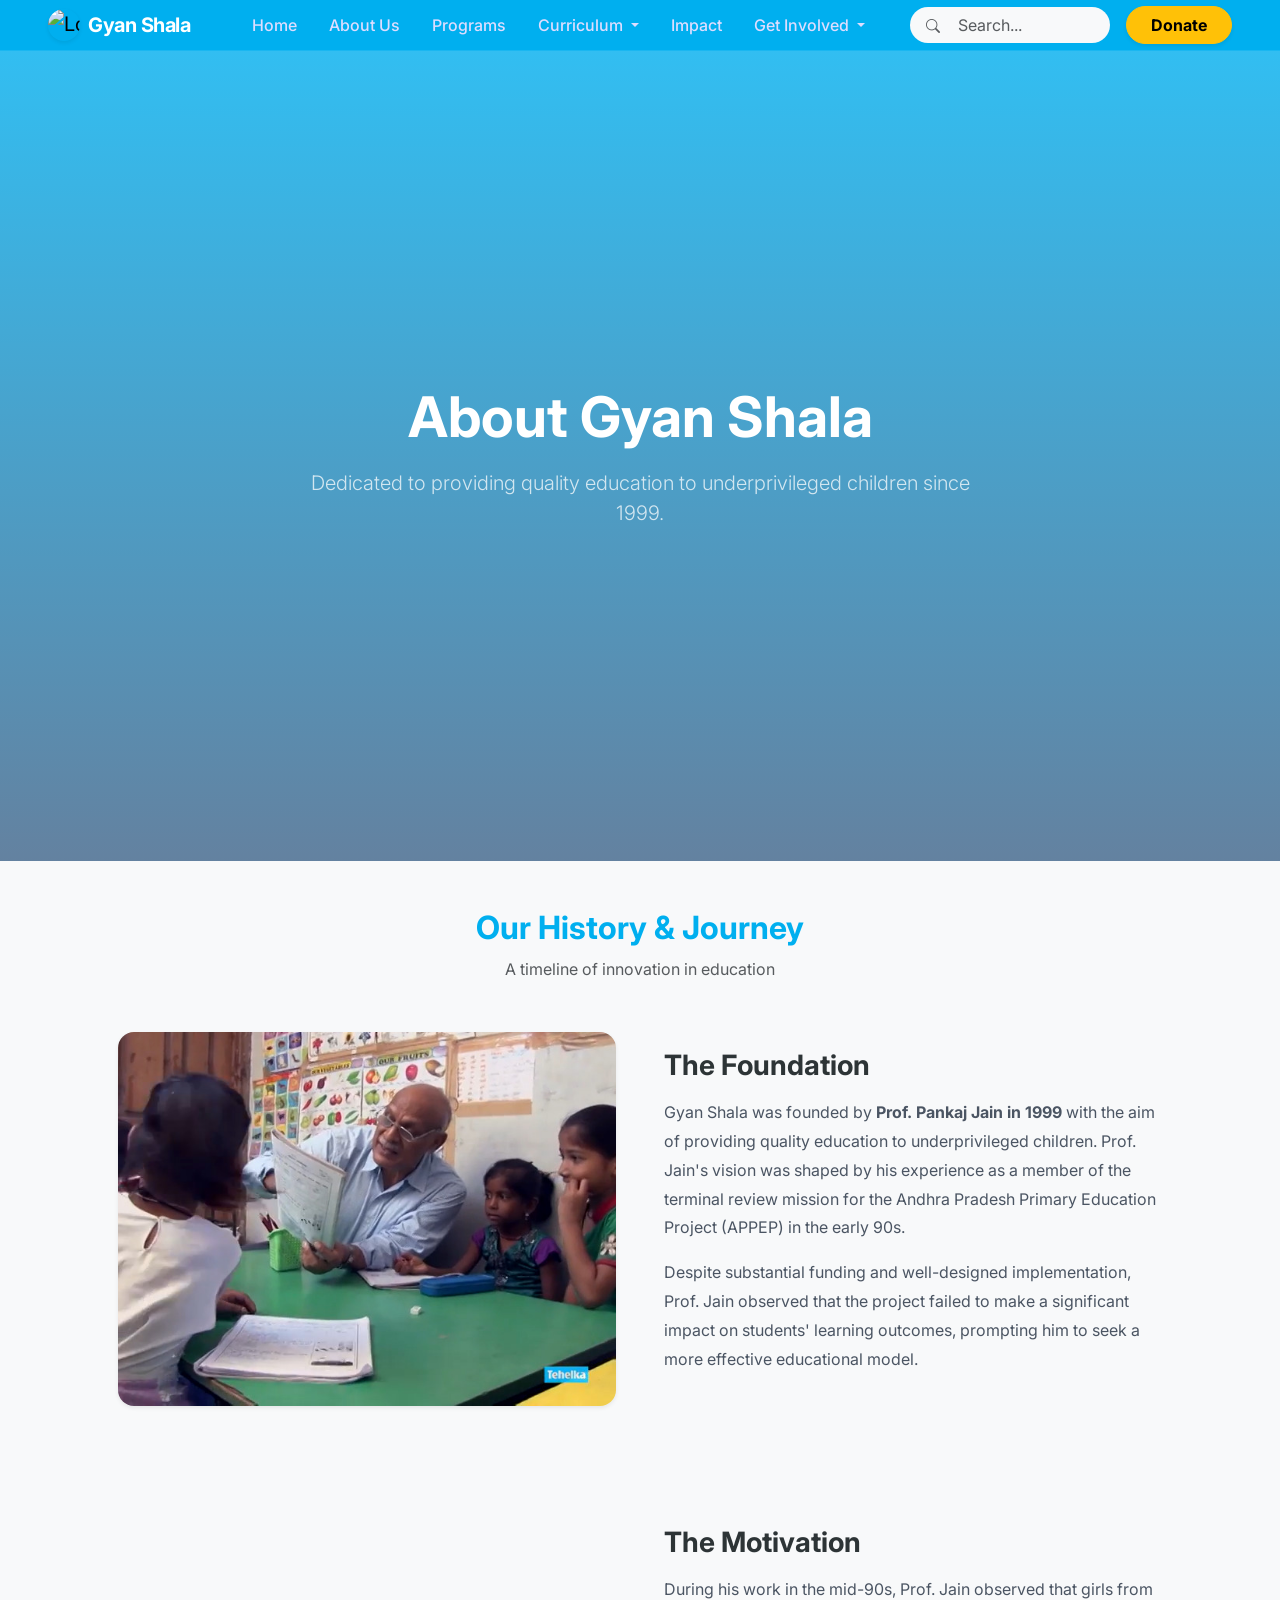
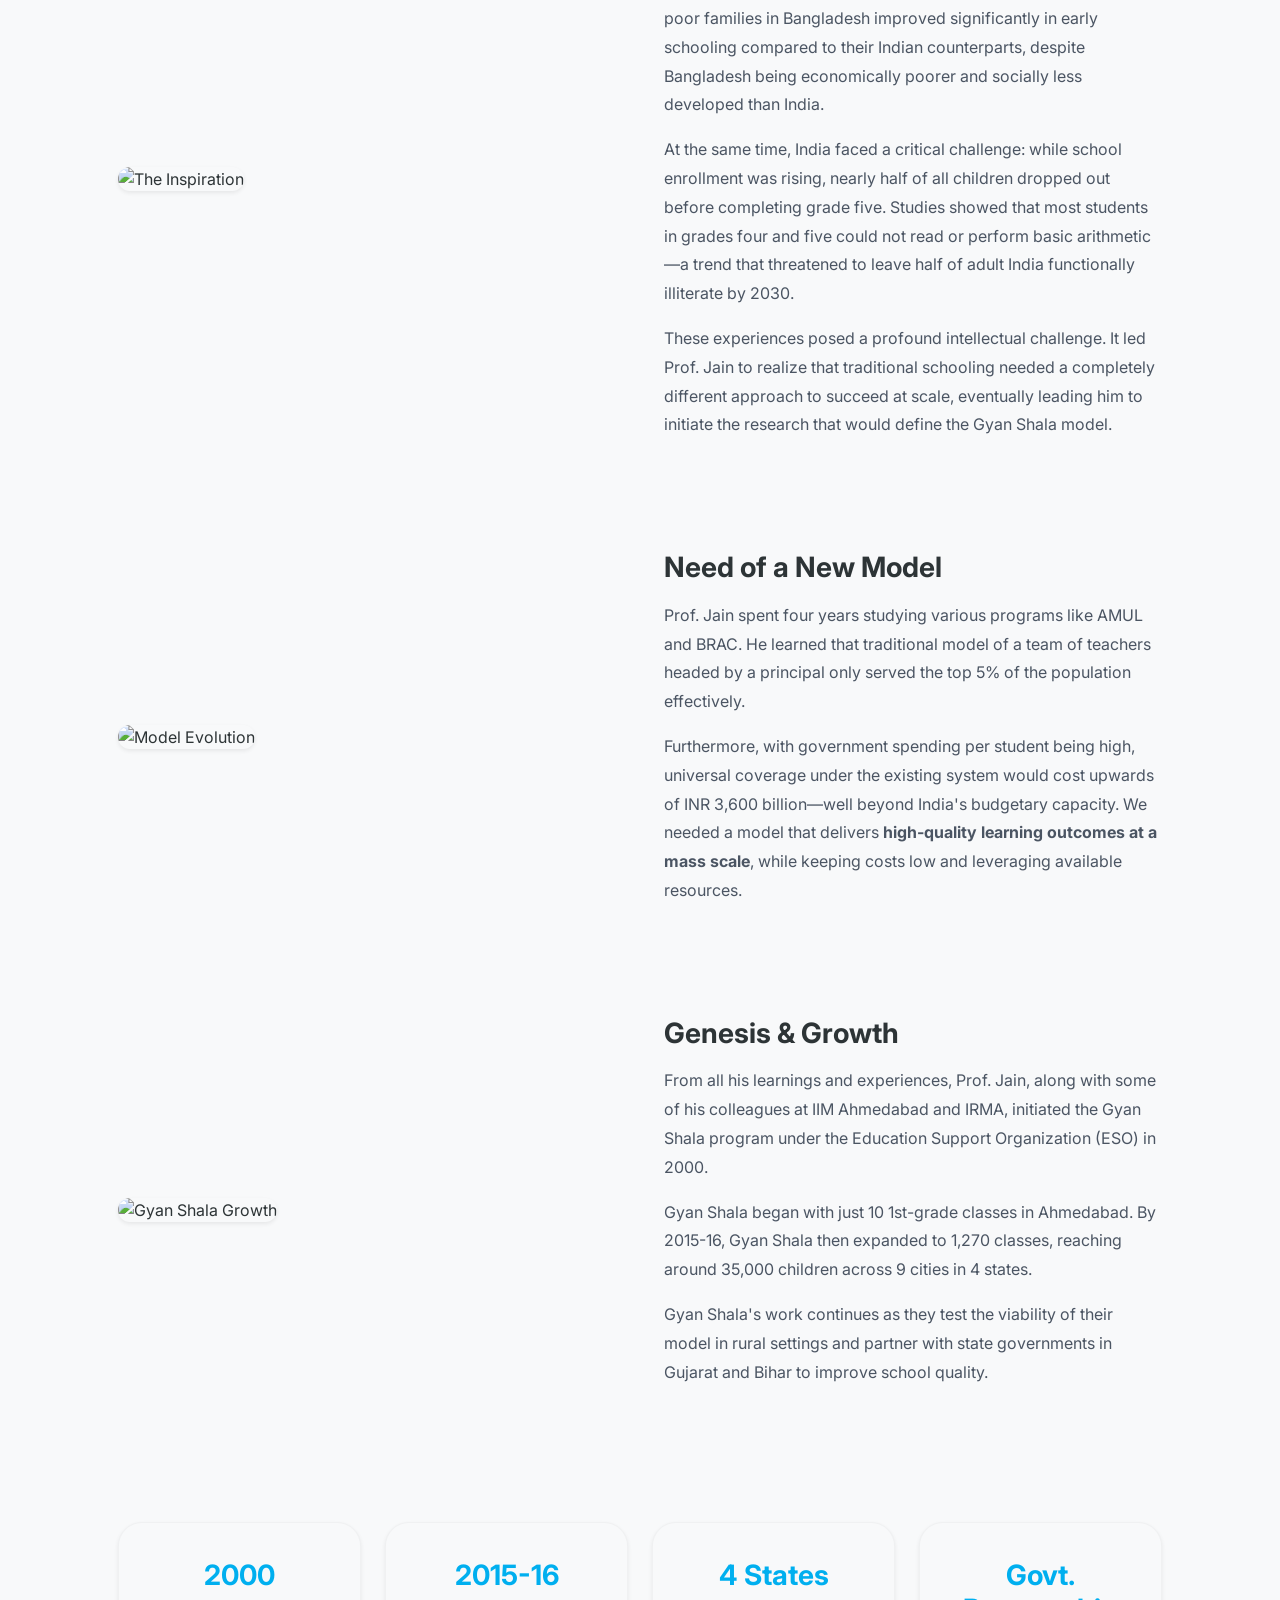
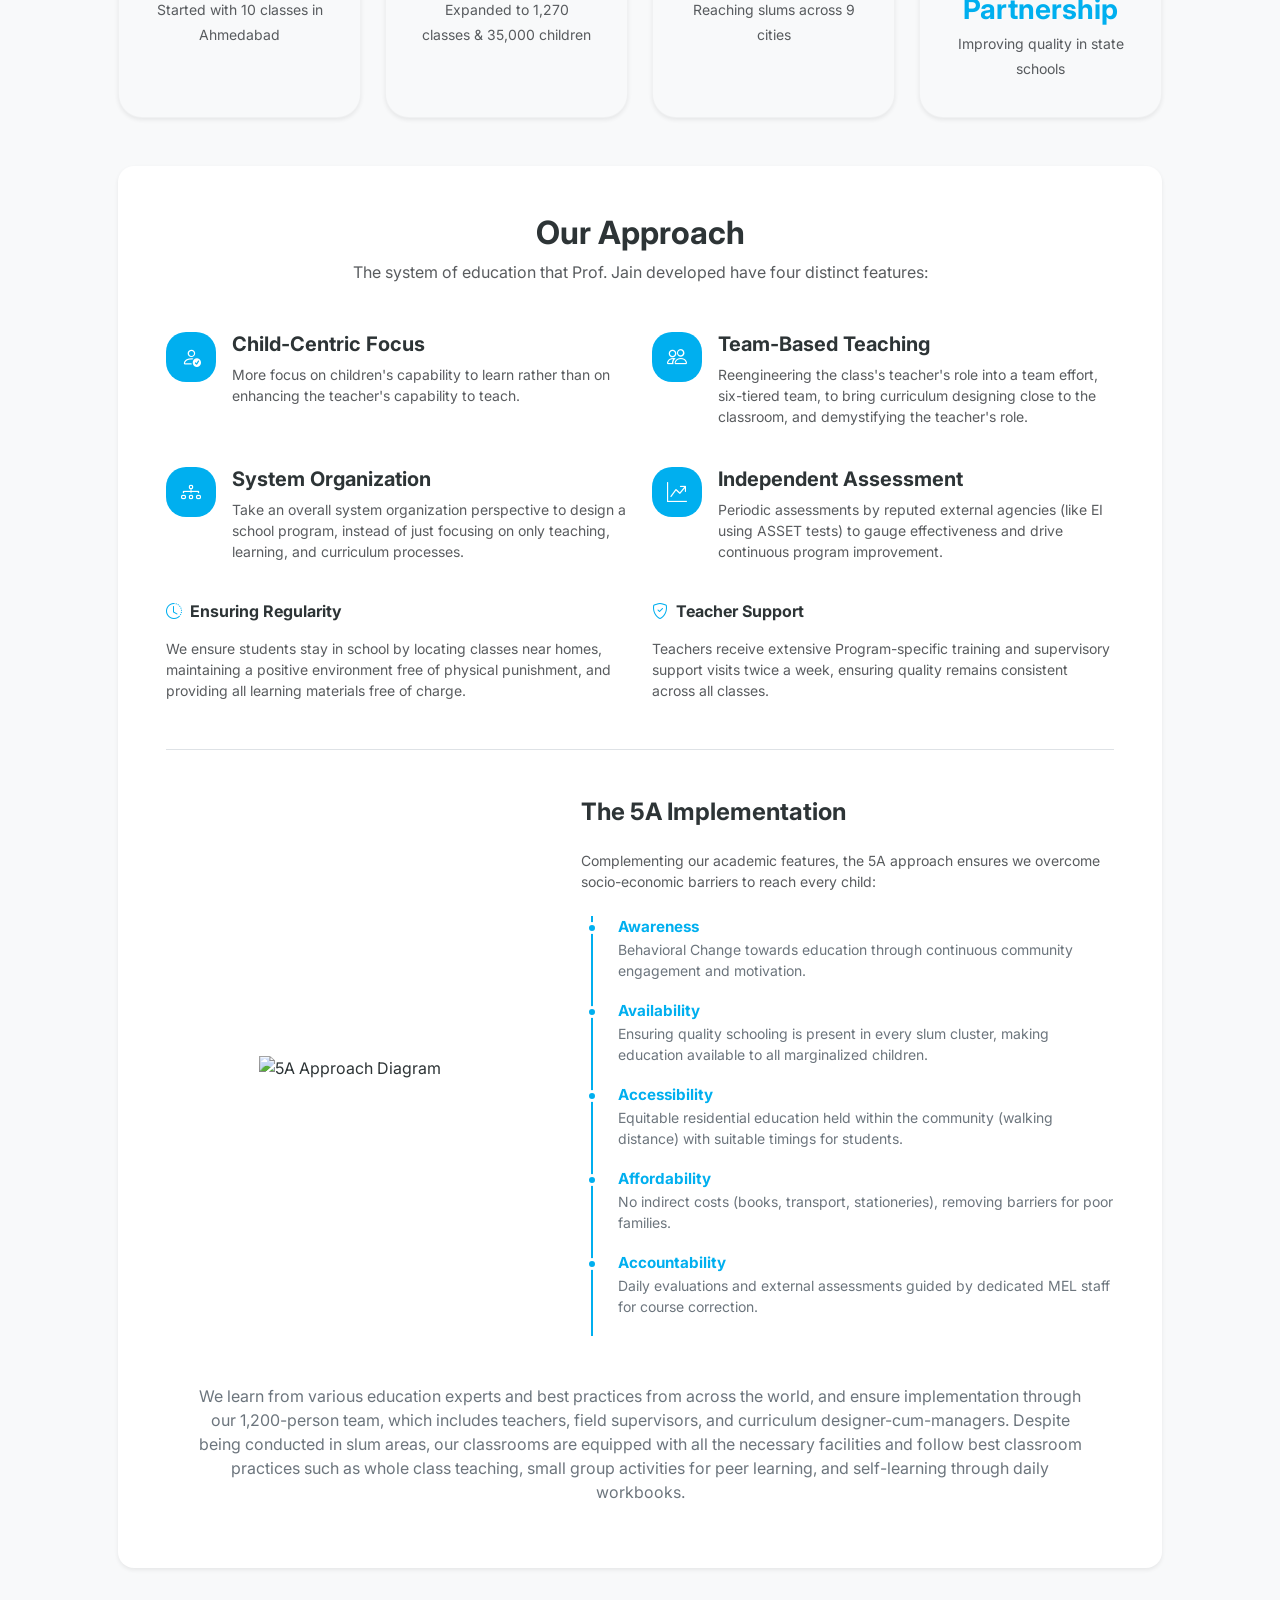
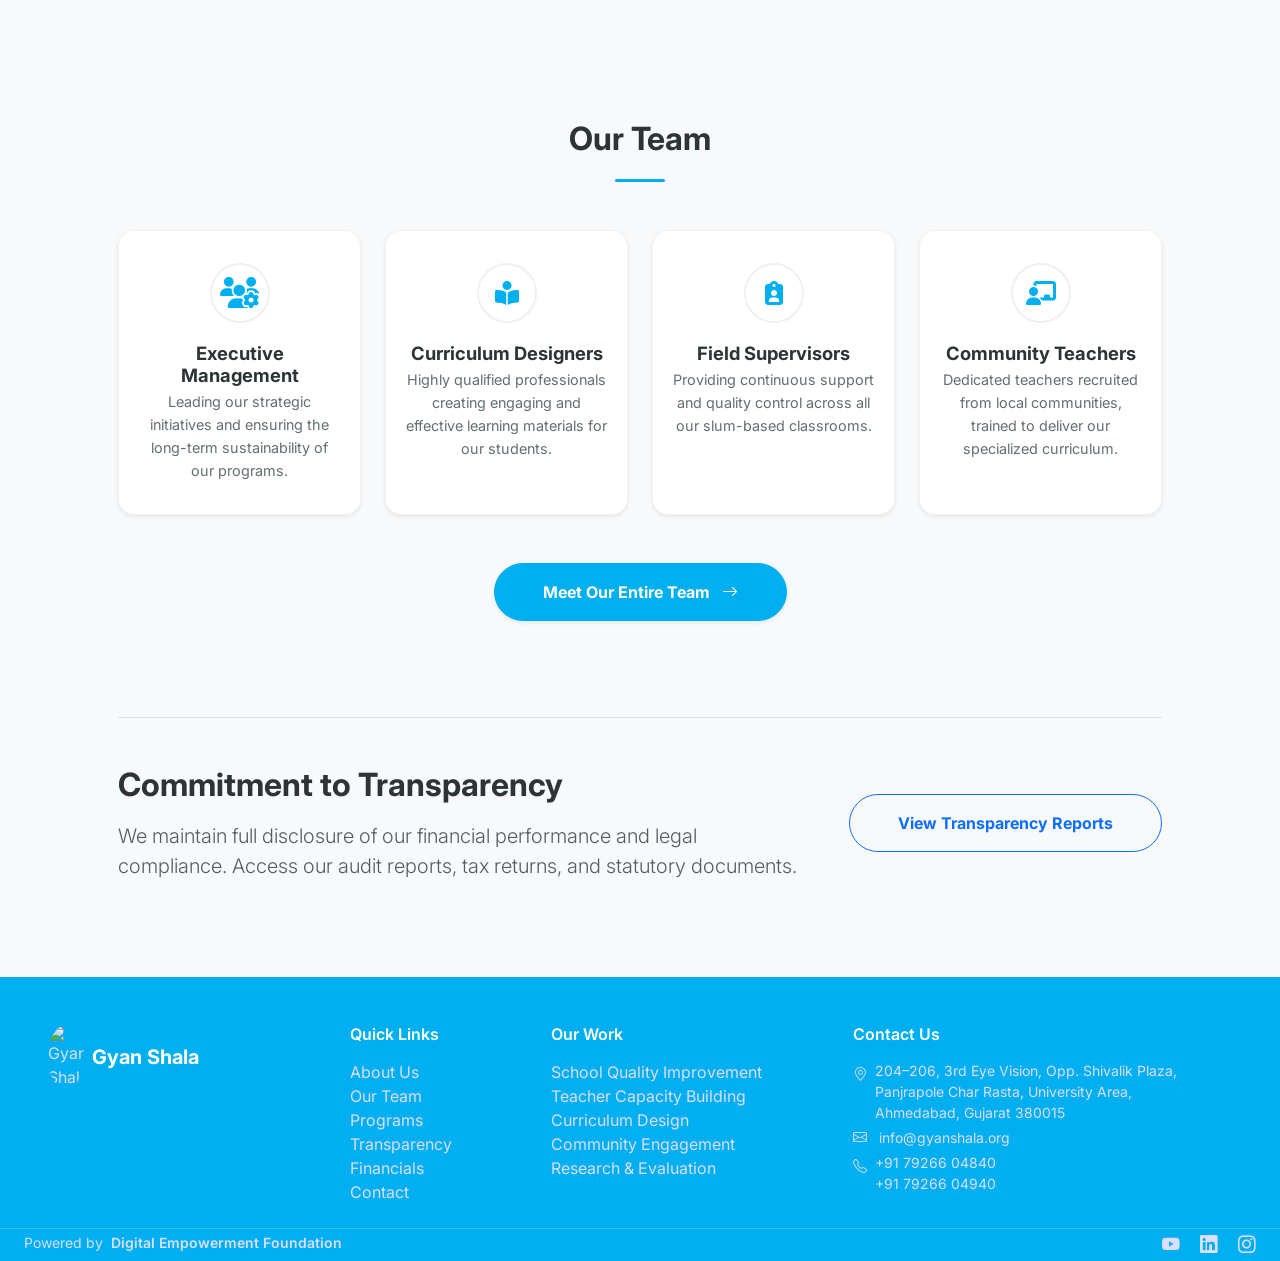
==== about_us.html @ 6bafc5c3 "feat: Add new images and PDF documents, update core website templates, and introduce the About Us pa" ====
<!DOCTYPE html>
<html lang="en">

<head>
    <meta charset="UTF-8">
    <meta name="viewport" content="width=device-width, initial-scale=1.0">
    <title>About Us - Gyan Shala</title>

    <link href="https://fonts.googleapis.com/css2?family=Inter:wght@400;500;600;700&display=swap" rel="stylesheet">
    <link href="https://cdn.jsdelivr.net/npm/bootstrap@5.3.0/dist/css/bootstrap.min.css" rel="stylesheet">
    <link rel="stylesheet" href="https://cdn.jsdelivr.net/npm/bootstrap-icons@1.10.0/font/bootstrap-icons.css">
    <link rel="stylesheet" href="https://cdnjs.cloudflare.com/ajax/libs/font-awesome/6.4.0/css/all.min.css">
    <link rel="stylesheet" href="/style.css">

    <style>
        /* Team Section - Refined Icon Style */
        .joining-year {
            display: inline-block;
            width: fit-content;
            margin: 0 auto 0.75rem auto;
            background-color: #e1f5fe;
            color: #00afef;
            font-size: 0.7rem;
            font-weight: 800;
            padding: 4px 12px;
            border-radius: 50px;
            text-transform: uppercase;
            letter-spacing: 0.5px;
            white-space: nowrap;
        }

        /* --- CORE TEAM ICON STYLE --- */
        .icon-wrapper {
            width: 60px;
            height: 60px;
            background-color: transparent;
            color: #00afef;
            border: 2px solid #f0f0f0;
            border-radius: 50%;
            display: flex;
            align-items: center;
            justify-content: center;
            margin: 0 auto 1.2rem;
            font-size: 1.5rem;
        }

        /* --- TRUSTEE PHOTO STYLE --- */
        .photo-wrapper {
            width: 100px;
            height: 100px;
            background-color: #f8f9fa;
            border: 2px solid #00afef;
            border-radius: 50%;
            margin: 0 auto 1.2rem;
            overflow: hidden;
            display: flex;
            align-items: center;
            justify-content: center;
        }

        .photo-wrapper i {
            font-size: 2.5rem;
            color: #dee2e6;
        }

        /* --- SHARED CARD HEIGHT --- */
        /* This keeps cards in the same row equal, but allows different rows to be different heights */
        .team-card {
            text-align: center;
            padding: 2rem 1.2rem;
            background: #ffffff;
            border-radius: 1rem;
            height: 100%;
            /* Important for equal height in a row */
            display: flex;
            flex-direction: column;
        }

        .team-image-wrapper {
            width: 120px;
            /* Increased size for photos */
            height: 120px;
            background-color: #f8f9fa;
            /* Light grey placeholder */
            border: 3px solid #00afef;
            /* Your brand color as a border */
            border-radius: 50%;
            margin: 0 auto 1.5rem;
            overflow: hidden;
            /* Ensures images stay circular */
            display: flex;
            align-items: center;
            justify-content: center;
        }

        .team-image-wrapper img {
            width: 100%;
            height: 100%;
            object-fit: cover;
            /* Crops photo to fill the circle */
        }

        /* Default icon if no image is present */
        .team-image-wrapper i {
            font-size: 3rem;
            color: #dee2e6;
        }

        .team-image-wrapper .fas {
            font-size: 1.3em;
            /* Scales the icon down to roughly 85% of the container font-size */
        }

        .team-name {
            font-weight: 700;
            margin-bottom: 0.25rem;
            color: #2d3436;
        }

        .team-role {
            display: block;
            color: #00afef;
            /* Match the role text to the icon color */
            font-weight: 600;
            font-size: 0.85rem;
            text-transform: uppercase;
            letter-spacing: 1px;
            margin-bottom: 1rem;
        }

        .team-bio {
            font-size: 0.9rem;
            color: #636e72;
            line-height: 1.6;
        }

        .section-divider {
            width: 50px;
            height: 3px;
            background: #00afef;
            /* Consistent color for the divider */
            margin: 1.25rem auto;
            border-radius: 2px;
        }
    </style>
</head>

<body>
    <div id="header-load"></div>

    <main>
        <!-- Hero Section -->
        <section id="about-hero" class="text-white py-5 mb-5">
            <div class="container py-5 text-center">
                <h1 class="display-4 fw-bold mb-3">About Gyan Shala</h1>
                <p class="lead mb-0 opacity-75 mx-auto" style="max-width: 700px;">
                    Dedicated to providing quality education to underprivileged children since 1999.
                </p>
            </div>
        </section>

        <div class="container px-3 px-md-5">

            <!-- History Section -->
            <section id="about-history" class="mb-5">
                <div class="text-center mb-5">
                    <h2 class="fw-bold text-primary">Our History & Journey</h2>
                    <p class="text-muted">A timeline of innovation in education</p>
                </div>

                <!-- Foundation -->
                <div class="row align-items-center g-5 mb-5">
                    <div class="col-lg-6">
                        <img src="/media/images/founder.jpg" alt="Founding of Gyan Shala"
                            class="img-fluid rounded-4 shadow-sm w-100">
                    </div>
                    <div class="col-lg-6">
                        <h3 class="fw-bold mb-3">The Foundation</h3>
                        <p>
                            Gyan Shala was founded by <strong>Prof. Pankaj Jain in 1999</strong> with the aim of
                            providing quality education to underprivileged children. Prof. Jain's vision was shaped by
                            his experience as a member of the terminal review mission for the Andhra Pradesh Primary
                            Education Project (APPEP) in the early 90s.
                        </p>
                        <p>
                            Despite substantial funding and well-designed implementation, Prof. Jain observed that the
                            project failed to make a significant impact on students' learning outcomes, prompting him to
                            seek a more effective educational model.
                        </p>
                    </div>
                </div>

                <!-- The Motivation -->
                <div class="row align-items-center g-5 mb-5">
                    <div class="col-lg-6 order-lg-last">
                        <div class="mt-4">
                            <h3 class="fw-bold mb-3">The Motivation</h3>
                            <p>
                                During his work in the mid-90s, Prof. Jain observed that girls from poor families in
                                Bangladesh improved significantly in early schooling compared to their Indian
                                counterparts, despite Bangladesh being economically poorer and socially less developed
                                than India.
                            </p>
                            <p>
                                At the same time, India faced a critical challenge: while school enrollment was rising,
                                nearly half of all children dropped out before completing grade five. Studies showed
                                that most students in grades four and five could not read or perform basic arithmetic—a
                                trend that threatened to leave half of adult India functionally illiterate by 2030.
                            </p>
                            <p>
                                These experiences posed a profound intellectual challenge. It led Prof. Jain to realize
                                that traditional schooling needed a completely different approach to succeed at scale,
                                eventually leading him to initiate the research that would define the Gyan Shala model.
                            </p>
                        </div>
                    </div>
                    <div class="col-lg-6">
                        <img src="https://gyanshala.org/wp-content/uploads/2016/12/Individual-Support.png"
                            alt="The Inspiration" class="img-fluid rounded-4 shadow-sm w-100">
                    </div>
                </div>

                <!-- Model Evolution -->
                <div class="row align-items-center g-5 mb-5">
                    <div class="col-lg-6">
                        <img src="https://gyanshala.org/wp-content/uploads/2016/12/Whole-Class.png"
                            alt="Model Evolution" class="img-fluid rounded-4 shadow-sm w-100">
                    </div>
                    <div class="col-lg-6">
                        <h3 class="fw-bold mb-3">Need of a New Model</h3>
                        <p>
                            Prof. Jain spent four years studying various programs like AMUL and BRAC. He learned that
                            traditional model of a team of teachers headed by a principal only served the top 5% of the
                            population effectively.
                        </p>
                        <p>
                            Furthermore, with government spending per student being high, universal coverage under the
                            existing system would cost upwards of INR 3,600 billion—well beyond India's budgetary
                            capacity. We needed a model that delivers <strong>high-quality learning
                                outcomes at a mass scale</strong>, while keeping costs low and leveraging available
                            resources.
                        </p>
                    </div>
                </div>

                <!-- Growth and Scaling -->
                <div class="row align-items-center g-5 mb-5">
                    <div class="col-lg-6 order-lg-last">
                        <h3 class="fw-bold mb-3">Genesis & Growth</h3>
                        <p>
                            From all his learnings and experiences, Prof. Jain, along with some of his colleagues at IIM
                            Ahmedabad and IRMA, initiated the Gyan Shala program under the Education Support
                            Organization (ESO) in 2000.
                        </p>
                        <p>
                            Gyan Shala began with just 10 1st-grade classes in Ahmedabad. By 2015-16, Gyan Shala then
                            expanded to 1,270 classes, reaching around 35,000 children across 9 cities in 4 states.
                        </p>
                        <p>
                            Gyan Shala's work continues as they test the viability of their model in rural settings and
                            partner with state governments in Gujarat and Bihar to improve school quality.
                        </p>
                    </div>
                    <div class="col-lg-6">
                        <img src="https://gyanshala.org/wp-content/uploads/2016/12/Worksheet.png"
                            alt="Gyan Shala Growth" class="img-fluid rounded-4 shadow-sm w-100">
                    </div>
                </div>

                <div class="row mt-5 g-4">
                    <div class="col-md-6 col-lg-3">
                        <div class="card h-100 border-0 shadow-sm bg-light text-center p-3 vm-card">
                            <div class="card-body">
                                <h3 class="fw-bold text-primary mb-1">2000</h3>
                                <p class="text-muted small mb-0">Started with 10 classes in Ahmedabad</p>
                            </div>
                        </div>
                    </div>
                    <div class="col-md-6 col-lg-3">
                        <div class="card h-100 border-0 shadow-sm bg-light text-center p-3 vm-card">
                            <div class="card-body">
                                <h3 class="fw-bold text-primary mb-1">2015-16</h3>
                                <p class="text-muted small mb-0">Expanded to 1,270 classes & 35,000 children</p>
                            </div>
                        </div>
                    </div>
                    <div class="col-md-6 col-lg-3">
                        <div class="card h-100 border-0 shadow-sm bg-light text-center p-3 vm-card">
                            <div class="card-body">
                                <h3 class="fw-bold text-primary mb-1">4 States</h3>
                                <p class="text-muted small mb-0">Reaching slums across 9 cities</p>
                            </div>
                        </div>
                    </div>
                    <div class="col-md-6 col-lg-3">
                        <div class="card h-100 border-0 shadow-sm bg-light text-center p-3 vm-card">
                            <div class="card-body">
                                <h3 class="fw-bold text-primary mb-1">Govt. Partnership</h3>
                                <p class="text-muted small mb-0">Improving quality in state schools</p>
                            </div>
                        </div>
                    </div>
                </div>
            </section>

            <!-- Approach Section -->
            <section id="about-approach" class="my-5 py-5 bg-white rounded-4 shadow-sm px-4 px-md-5">
                <div class="text-center mb-5">
                    <h2 class="fw-bold">Our Approach</h2>
                    <p class="text-muted">The system of education that Prof. Jain developed have four distinct features:
                    </p>
                </div>

                <div class="row g-4">
                    <!-- Four Features Row -->
                    <div class="col-md-6">
                        <div class="d-flex align-items-start gap-3">
                            <div class="icon-circle bg-primary text-white flex-shrink-0"
                                style="width: 50px; height: 50px;">
                                <i class="bi bi-person-check fs-5"></i>
                            </div>
                            <div>
                                <h5 class="fw-bold">Child-Centric Focus</h5>
                                <p class="text-muted small">More focus on children's capability to learn rather than on
                                    enhancing the teacher's capability to teach.</p>
                            </div>
                        </div>
                    </div>
                    <div class="col-md-6">
                        <div class="d-flex align-items-start gap-3">
                            <div class="icon-circle bg-primary text-white flex-shrink-0"
                                style="width: 50px; height: 50px;">
                                <i class="bi bi-people fs-5"></i>
                            </div>
                            <div>
                                <h5 class="fw-bold">Team-Based Teaching</h5>
                                <p class="text-muted small">Reengineering the class's teacher's role into a team effort,
                                    six-tiered team, to bring curriculum designing close to the classroom, and
                                    demystifying the teacher's role.</p>
                            </div>
                        </div>
                    </div>
                    <div class="col-md-6">
                        <div class="d-flex align-items-start gap-3">
                            <div class="icon-circle bg-primary text-white flex-shrink-0"
                                style="width: 50px; height: 50px;">
                                <i class="bi bi-diagram-3 fs-5"></i>
                            </div>
                            <div>
                                <h5 class="fw-bold">System Organization</h5>
                                <p class="text-muted small">Take an overall system organization perspective to design a
                                    school program, instead of just focusing on only teaching, learning, and curriculum
                                    processes.</p>
                            </div>
                        </div>
                    </div>
                    <div class="col-md-6">
                        <div class="d-flex align-items-start gap-3">
                            <div class="icon-circle bg-primary text-white flex-shrink-0"
                                style="width: 50px; height: 50px;">
                                <i class="bi bi-graph-up-arrow fs-5"></i>
                            </div>
                            <div>
                                <h5 class="fw-bold">Independent Assessment</h5>
                                <p class="text-muted small">Periodic assessments by reputed external agencies (like EI
                                    using ASSET tests) to gauge effectiveness and drive continuous program improvement.
                                </p>
                            </div>
                        </div>
                    </div>

                    <!-- Additional Features -->
                    <div class="col-12 mt-4">
                        <div class="row g-4">
                            <div class="col-md-6">
                                <h6 class="fw-bold mb-3"><i class="bi bi-clock-history me-2 text-primary"></i>Ensuring
                                    Regularity</h6>
                                <p class="text-muted small mb-0">We ensure students stay in school by locating classes
                                    near homes,
                                    maintaining a positive environment free of physical punishment, and providing all
                                    learning materials free of charge.</p>
                            </div>
                            <div class="col-md-6">
                                <h6 class="fw-bold mb-3"><i class="bi bi-shield-check me-2 text-primary"></i>Teacher
                                    Support</h6>
                                <p class="text-muted small mb-0">Teachers receive extensive Program-specific training
                                    and supervisory support visits twice a week, ensuring quality remains consistent
                                    across
                                    all classes.</p>
                            </div>
                        </div>
                    </div>
                </div>

                <!-- 5A Framework Integration -->
                <div class="mt-5 pt-5 border-top">
                    <div class="row align-items-center g-5">
                        <div class="col-lg-5 text-center">
                            <img src="https://gyanshala.org/wp-content/uploads/2023/12/approach-300x243.png"
                                alt="5A Approach Diagram" class="img-fluid"
                                style="max-width: 100%; height: auto; mix-blend-mode: multiply;">
                        </div>

                        <div class="col-lg-7 text-start">
                            <h3 class="fw-bold mb-4" style="color: #2d3436; font-size: 1.5rem;">The 5A Implementation
                            </h3>
                            <p class="small text-muted mb-4">Complementing our academic features, the 5A approach
                                ensures we
                                overcome socio-economic barriers to reach every child:</p>
                            <div class="approach-section border-primary">
                                <div class="approach-item">
                                    <div class="approach-title text-primary">Awareness</div>
                                    <p class="small text-secondary mb-0">Behavioral Change towards education through
                                        continuous community engagement and motivation.</p>
                                </div>

                                <div class="approach-item">
                                    <div class="approach-title text-primary">Availability</div>
                                    <p class="small text-secondary mb-0">Ensuring quality schooling is present in every
                                        slum
                                        cluster, making education available to all marginalized children.</p>
                                </div>

                                <div class="approach-item">
                                    <div class="approach-title text-primary">Accessibility</div>
                                    <p class="small text-secondary mb-0">Equitable residential education held within the
                                        community (walking distance) with suitable timings for students.</p>
                                </div>

                                <div class="approach-item">
                                    <div class="approach-title text-primary">Affordability</div>
                                    <p class="small text-secondary mb-0">No indirect costs (books, transport,
                                        stationeries),
                                        removing barriers for poor families.</p>
                                </div>

                                <div class="approach-item">
                                    <div class="approach-title text-primary">Accountability</div>
                                    <p class="small text-secondary mb-0">Daily evaluations and external assessments
                                        guided
                                        by dedicated MEL staff for course correction.</p>
                                </div>
                            </div>
                        </div>
                    </div>
                </div>

                <div class="mt-5 text-center">
                    <p class="text-secondary mx-auto" style="max-width: 900px;">
                        We learn from various education experts and best practices from across the world, and ensure
                        implementation through our 1,200-person team, which includes teachers, field supervisors, and
                        curriculum designer-cum-managers. Despite being conducted in slum areas, our classrooms are
                        equipped with all the necessary facilities and follow best classroom practices such as whole
                        class teaching, small group activities for peer learning, and self-learning through daily
                        workbooks.
                    </p>
                </div>
            </section>

            <!-- Team Section -->
            <section id="about-team" class="my-5 py-5">

                <div class="text-center mb-5 pt-5">
                    <h2 class="fw-bold mt-2">Our Team</h2>
                    <div class="section-divider"></div>
                </div>

                <div class="row g-4">
                    <div class="col-lg-3 col-md-6">
                        <div class="team-card shadow-sm">
                            <div class="icon-wrapper">
                                <i class="fa-solid fa-users-gear" style="font-size: 1.3em;"></i>
                            </div>
                            <h5 class="team-name">Executive Management</h5>
                            <p class="team-bio">Leading our strategic initiatives and ensuring the long-term
                                sustainability of our programs.</p>
                        </div>
                    </div>
                    <div class="col-lg-3 col-md-6">
                        <div class="team-card shadow-sm">
                            <div class="icon-wrapper">
                                <i class="fa-solid fa-book-reader"></i>
                            </div>
                            <h5 class="team-name">Curriculum Designers</h5>
                            <p class="team-bio">Highly qualified professionals creating engaging and effective learning
                                materials for our students.</p>
                        </div>
                    </div>
                    <div class="col-lg-3 col-md-6">
                        <div class="team-card shadow-sm">
                            <div class="icon-wrapper">
                                <i class="fa-solid fa-clipboard-user"></i>
                            </div>
                            <h5 class="team-name">Field Supervisors</h5>
                            <p class="team-bio">Providing continuous support and quality control across all our
                                slum-based classrooms.</p>
                        </div>
                    </div>
                    <div class="col-lg-3 col-md-6">
                        <div class="team-card shadow-sm">
                            <div class="icon-wrapper">
                                <i class="fas fa-chalkboard-teacher"></i>
                            </div>
                            <h5 class="team-name">Community Teachers</h5>
                            <p class="team-bio">Dedicated teachers recruited from local communities, trained to deliver
                                our specialized curriculum.</p>
                        </div>
                    </div>
                </div>
                <div class="text-center mt-5">

                    <a href="team.html" class="btn btn-primary rounded-pill px-5 py-3 fw-bold shadow-sm">

                        Meet Our Entire Team <i class="bi bi-arrow-right ms-2"></i>

                    </a>

                </div>
            </section>

            <!-- Transparency Section -->
            <section id="about-transparency" class="my-5 py-5 border-top">
                <div class="row align-items-center g-4">
                    <div class="col-lg-8">
                        <h2 class="fw-bold mb-3">Commitment to Transparency</h2>
                        <p class="text-muted lead mb-0">
                            We maintain full disclosure of our financial performance and legal compliance. Access our
                            audit reports, tax returns, and statutory documents.
                        </p>
                    </div>
                    <div class="col-lg-4 text-lg-end">
                        <a href="transparency.html" class="btn btn-outline-primary rounded-pill px-5 py-3 fw-bold">
                            View Transparency Reports
                        </a>
                    </div>
                </div>
            </section>

        </div>
    </main>

    <div id="footer-load"></div>

    <script src="https://cdn.jsdelivr.net/npm/bootstrap@5.3.0/dist/js/bootstrap.bundle.min.js"></script>
    <script src="script.js"></script>
</body>

</html>
---- style.css ----
:root {
    --primary-color: rgb(0, 175, 239);
    --primary-hover: rgb(0, 150, 210);
    --text-color: #2d3436;
    --light-bg: #f8f9fa;
}

/* Override Bootstrap Primary Color */
.text-primary {
    color: var(--primary-color) !important;
}

.bg-primary {
    background-color: var(--primary-color) !important;
}

.btn-primary {
    background-color: var(--primary-color) !important;
    border-color: var(--primary-color) !important;
}

.btn-primary:hover,
.btn-primary:focus,
.btn-primary:active {
    background-color: var(--primary-hover) !important;
    border-color: var(--primary-hover) !important;
}

.border-primary {
    border-color: var(--primary-color) !important;
}

header {
    background-color: #ffffff;
    /* Soft, premium shadow removed as per request */
    transition: all 0.3s ease;
}

#main-navbar {
    background-color: var(--primary-color);
    border-bottom: 1px solid rgba(255, 255, 255, 0.1);
}

.navbar-brand img {
    transition: transform 0.3s ease;
}

.navbar-brand:hover img {
    transform: scale(1.05) rotate(-5deg);
}

.nav-link {
    font-weight: 500;
    color: #ddddff !important;
    white-space: nowrap;
    /* Light blue like footer links */
    transition: all 0.2s ease;
    position: relative;
}

.nav-link:hover,
.nav-link.active {
    color: #ffffff !important;
    /* Pure white */
}

/* Hover underline effect for desktop */
/* Hover underline effect for desktop, only for non-dropdown links */
@media (min-width: 992px) {
    .navbar-nav .nav-link:not(.dropdown-toggle)::after {
        content: '';
        position: absolute;
        width: 0;
        height: 2px;
        bottom: 0px;
        left: 50%;
        background-color: #ffffff;
        transition: all 0.3s ease;
        transform: translateX(-50%);
    }

    .navbar-nav .nav-link:not(.dropdown-toggle):hover::after {
        width: 80%;
    }
}

/* Dropdown arrow styling */
.dropdown-toggle::after {
    transition: transform 0.2s ease;
    margin-left: 0.5em;
    vertical-align: 0.255em;
}

.dropdown:hover .dropdown-toggle::after {
    transform: rotate(180deg);
}

/* Secondary Nav (Page Nav) styling */
header>.navbar:nth-of-type(2) {
    background-color: #ffffff;
    padding: 0;
    font-size: 0.75rem;
    border-bottom: 1px solid rgba(0, 0, 0, 0.05);
    transition: all 0.3s ease;
    overflow: hidden;
    max-height: 100px;
    /* Safe upper bound */
    opacity: 1;
}

.secondary-nav-hidden {
    max-height: 0 !important;
    opacity: 0 !important;
    border-bottom: none !important;
    pointer-events: none;
}

/* Home Carousel Welcome Overlay */
.carousel-welcome-overlay {
    position: absolute;
    top: 0;
    left: 0;
    width: 100%;
    height: 100%;
    display: flex;
    align-items: center;
    justify-content: center;
    z-index: 10;
    padding: 0 15px;
    background: linear-gradient(to bottom, rgba(0, 30, 70, 0.6), rgba(0, 0, 0, 0.4));
    /* Increased darkness for contrast */
    pointer-events: none;
    /* Allow clicks to pass through to carousel controls */
}

.carousel-welcome-overlay .container {
    pointer-events: auto;
    /* Re-enable clicks for buttons and text selection */
}

.carousel-welcome-overlay h1 {
    text-shadow: 0 2px 10px rgba(0, 0, 0, 0.3);
    animation: fadeInUp 0.8s ease-out;
}

.carousel-welcome-overlay p {
    text-shadow: 0 1px 5px rgba(0, 0, 0, 0.3);
    animation: fadeInUp 1s ease-out;
}

.carousel-welcome-overlay .btn {
    animation: fadeInUp 1.2s ease-out;
}

@keyframes fadeInUp {
    from {
        opacity: 0;
        transform: translateY(20px);
    }

    to {
        opacity: 1;
        transform: translateY(0);
    }
}

@media (max-width: 768px) {
    .carousel-welcome-overlay h1 {
        font-size: 2.5rem;
    }

    .carousel-welcome-overlay p {
        font-size: 1rem;
    }
}

/* Success Stories Section */
.story-card {
    transition: all 0.3s ease;
    border: none;
    border-radius: 1.25rem;
    overflow: hidden;
    background: #ffffff;
}

.story-card:hover {
    transform: translateY(-10px);
    box-shadow: 0 20px 40px rgba(0, 0, 0, 0.08) !important;
}

.story-image-wrapper {
    position: relative;
    height: 200px;
    background-color: #f1f5f9;
    display: flex;
    align-items: center;
    justify-content: center;
    overflow: hidden;
}

.story-image-wrapper i {
    font-size: 4rem;
    color: #cbd5e1;
}

.quote-icon {
    position: absolute;
    bottom: -20px;
    right: 20px;
    width: 40px;
    height: 40px;
    background: var(--primary-color);
    color: white;
    border-radius: 50%;
    display: flex;
    align-items: center;
    justify-content: center;
    font-size: 1.2rem;
    box-shadow: 0 4px 10px rgba(0, 175, 239, 0.3);
}

.story-content {
    padding: 2rem 1.5rem 1.5rem;
}

.student-name {
    color: var(--primary-color);
    font-weight: 700;
}

.student-meta {
    font-size: 0.8rem;
    color: #94a3b8;
    text-transform: uppercase;
    letter-spacing: 1px;
}

.story-text {
    line-height: 1.6;
    color: #4b5563;
    display: -webkit-box;
    -webkit-line-clamp: 4;
    line-clamp: 4;
    -webkit-box-orient: vertical;
    overflow: hidden;
}

/* Logos Slider */
header>.navbar:nth-of-type(2) .container {
    overflow-x: auto;
    white-space: nowrap;
    -webkit-overflow-scrolling: touch;
    /* Smooth scrolling on iOS */
    -ms-overflow-style: none;
    /* Hide scrollbar for IE/Edge */
    scrollbar-width: none;
    /* Hide scrollbar for Firefox */
}

/* Hide scrollbar for Chrome, Safari and Opera */
header>.navbar:nth-of-type(2) .container::-webkit-scrollbar {
    display: none;
}

header>.navbar:nth-of-type(2) .nav-link {
    color: #94a3b8 !important;
    /* Muted slate color */
    padding: 0.4rem 0.5rem;
    /* Balanced padding */
    font-weight: 500;
    letter-spacing: 0.2px;
}

header>.navbar:nth-of-type(2) .nav-link:hover,
header>.navbar:nth-of-type(2) .nav-link.active {
    color: var(--primary-color) !important;
    background-color: transparent;
    /* Remove background pill */
}

header>.navbar:nth-of-type(2) .nav-link.active {
    font-weight: 600;
    /* Emphasize active with weight instead of pill */
}

/* Dropdown animation */
.dropdown-menu {
    border: none;
    margin-top: 10px !important;
    /* Spacing from nav */
    display: block;
    opacity: 0;
    visibility: hidden;
    transform: translateY(10px);
    transition: all 0.3s cubic-bezier(0.68, -0.55, 0.265, 1.55);
}

.dropdown:hover .dropdown-menu {
    opacity: 1;
    visibility: visible;
    transform: translateY(0);
}

.dropdown-item {
    font-size: 0.95rem;
    font-weight: 500;
    color: #4b5563;
    padding: 0.75rem 1.5rem;
    transition: all 0.2s;
}

.dropdown-item:hover {
    background-color: #f8f9fa;
    color: var(--primary-color);
    padding-left: 1.75rem;
    /* Slide effect */
}

/* Search Input Focus */
.search-input {
    transition: all 0.3s ease;
    width: 200px;
}

.search-input:focus {
    width: 240px;
    /* Expand on focus */
    background-color: #fff !important;
    box-shadow: 0 0 0 4px rgba(255, 255, 255, 0.2);
}

#header-load {
    position: sticky;
    top: 0;
    z-index: 1000;
    width: 100%;
}

body {
    font-family: 'Inter', sans-serif;
    background-color: #f8f9fa;
    color: #2d3436;
    position: relative;
    margin: 0;
}

.card {
    border: none !important;
    max-width: 300px;
    margin: 0 auto;
    transition: transform 0.2s ease;
}

.card:hover {
    transform: translateY(-5px);
}

.card-body {
    padding: 1.25rem;
}

.card-title {
    font-size: 1.05rem;
    font-weight: 600;
}

.vm-card {
    background: #ffffff;
    border-radius: 24px !important;
    padding: 2.5rem 1.5rem;
    transition: all 0.4s cubic-bezier(0.165, 0.84, 0.44, 1);
    border: 1px solid rgba(0, 0, 0, 0.03) !important;
}

.vm-card:hover {
    transform: translateY(-12px);
    box-shadow: 0 30px 60px -12px rgba(0, 0, 0, 0.08), 0 18px 36px -18px rgba(0, 0, 0, 0.08) !important;
    border-color: rgba(0, 175, 239, 0.1) !important;
}

.icon-circle {
    width: 167px;
    height: 167px;
    border-radius: 20px;
    display: inline-flex;
    align-items: center;
    justify-content: center;
    margin-bottom: 2rem;
    transition: all 0.3s ease;
}

.vm-card:hover .icon-circle {
    transform: scale(1.1);
}

.bg-soft-primary {
    background-color: rgba(0, 175, 239, 0.1);
    color: var(--primary-color);
}

.bg-soft-success {
    background-color: rgba(40, 167, 69, 0.1);
    color: #28a745;
}

.bg-soft-warning {
    background-color: rgba(255, 193, 7, 0.1);
    color: #ffc107;
}

.values-section {
    background-color: #f8f9fa;
}

.value-item {
    padding: 15px;
    border-radius: 12px;
    background: #ffffff;
    box-shadow: 0 4px 12px rgba(0, 0, 0, 0.05);
}

/* Get Involved Section Styles */
.involved-card {
    border-radius: 1.5rem !important;
    transition: all 0.4s cubic-bezier(0.165, 0.84, 0.44, 1);
    border: 1px solid rgba(0, 175, 239, 0.08) !important;
}

.involved-card:hover {
    transform: translateY(-12px);
    box-shadow: 0 25px 50px -12px rgba(0, 0, 0, 0.1) !important;
    border-color: rgba(0, 175, 239, 0.3) !important;
}

.involved-icon {
    width: 70px;
    height: 70px;
    background: rgba(0, 175, 239, 0.1);
    color: var(--primary-color);
    border-radius: 20px;
    display: flex;
    align-items: center;
    justify-content: center;
    font-size: 2rem;
    margin: 0 auto;
    transition: transform 0.3s ease;
}

.involved-card:hover .involved-icon {
    transform: scale(1.1) rotate(5deg);
    background: var(--primary-color);
    color: white;
}

.involved-card h4 {
    color: #1e293b;
}

.involved-card p {
    font-size: 0.95rem;
    line-height: 1.6;
}

.approach-section {
    border-left: 2px solid var(--primary-color);
    padding-left: 25px;
    margin-left: 10px;
}

.approach-item {
    position: relative;
    padding-bottom: 1.2rem;
}

.approach-item::before {
    content: '';
    position: absolute;
    left: -32px;
    top: 6px;
    width: 12px;
    height: 12px;
    background: var(--primary-color);
    border-radius: 50%;
    border: 3px solid #fff;
}

.approach-title {
    font-weight: 700;
    font-size: 0.95rem;
    color: #2d3436;
}

.logo-slider {
    position: relative;
    overflow: hidden;
    padding: 40px 0;
    background: #ffffff;
}

/* History Section Refinements */
#about-history .row {
    margin-bottom: 6rem !important;
}

#about-history .row:last-child {
    margin-bottom: 0 !important;
}

#about-history p {
    line-height: 1.8;
    color: #4b5563;
}

.logo-track {
    display: flex;
    width: max-content;
    animation: scroll-logos 60s linear infinite;
}

.logo-slider:hover .logo-track {
    animation-play-state: paused;
}

.logo-track a {
    margin: 0 45px;
    display: flex;
    align-items: center;
}

.logo-track img {
    height: 55px;
    filter: grayscale(100%);
    opacity: 0.7;
    transition: all 0.3s ease;
}

.logo-track img:hover {
    filter: grayscale(0);
    opacity: 1;
    transform: scale(1.1);
}

@keyframes scroll-logos {
    from {
        transform: translateX(0);
    }

    to {
        transform: translateX(-50%);
    }
}

/* Document & PDF Viewer Styles */
.doc-card {
    background: white;
    border-radius: 12px;
    padding: 16px;
    border: 1px solid rgba(0, 0, 0, 0.05);
    transition: all 0.3s cubic-bezier(0.4, 0, 0.2, 1);
    height: 100%;
    display: flex;
    flex-direction: column;
    cursor: pointer;
}

.doc-card:hover {
    transform: translateY(-5px);
    box-shadow: 0 20px 25px -5px rgba(0, 0, 0, 0.05), 0 10px 10px -5px rgba(0, 0, 0, 0.02);
    border-color: var(--primary-color);
}

.doc-title {
    font-weight: 700;
    color: #1e293b;
    margin-bottom: 6px;
    font-size: 0.95rem;
    line-height: 1.3;
}

.doc-desc {
    color: #64748b;
    font-size: 0.8rem;
    margin-bottom: 0;
    line-height: 1.4;
}

.pdf-thumbnail-container {
    position: relative;
    width: 100%;
    border: 1px solid #e2e8f0;
    border-radius: 8px;
    cursor: pointer;
    transition: transform 0.2s;
    overflow: hidden;
    background: #f1f5f9;
    margin-bottom: 12px;
}

.pdf-thumbnail-container canvas {
    width: 100%;
    height: auto;
    display: block;
}

/* PDF Preview Modal */
#pdfModal {
    display: none;
    position: fixed;
    top: 0;
    left: 0;
    width: 100%;
    height: 100%;
    background: rgba(15, 23, 42, 0.4);
    backdrop-filter: blur(20px);
    -webkit-backdrop-filter: blur(20px);
    z-index: 9999;
    transition: all 0.3s ease;
}

.pdf-toolbar {
    height: 70px;
    background: rgba(255, 255, 255, 0.95);
    backdrop-filter: blur(15px);
    border-bottom: 1px solid rgba(0, 0, 0, 0.08);
    display: flex;
    align-items: center;
    justify-content: space-between;
    padding: 0 25px;
    z-index: 10000;
    box-shadow: 0 2px 15px rgba(0, 0, 0, 0.05);
}

.pdf-toolbar-group {
    display: flex;
    align-items: center;
    gap: 10px;
}

.pdf-toolbar button {
    background: white;
    color: #475569;
    border: 1px solid #e2e8f0;
    padding: 10px 18px;
    border-radius: 12px;
    cursor: pointer;
    font-weight: 600;
    font-size: 0.85rem;
    transition: all 0.2s cubic-bezier(0.4, 0, 0.2, 1);
    display: flex;
    align-items: center;
    gap: 8px;
    box-shadow: 0 1px 2px rgba(0, 0, 0, 0.05);
}

.pdf-toolbar button:hover {
    background: #f8fafc;
    border-color: var(--primary-color);
    color: var(--primary-color);
    transform: translateY(-1px);
    box-shadow: 0 4px 6px -1px rgba(0, 0, 0, 0.1);
}

.pdf-toolbar .btn-download {
    background: var(--primary-color);
    color: white;
    border: none;
}

.pdf-toolbar .btn-download:hover {
    background: var(--primary-hover);
    color: white;
    box-shadow: 0 4px 12px rgba(0, 175, 239, 0.3);
}

.pdf-toolbar .btn-close-viewer {
    background: #fff1f2;
    color: #ef4444;
    border: 1px solid #fee2e2;
    padding: 10px;
    border-radius: 12px;
}

.pdf-toolbar .btn-close-viewer:hover {
    background: #ef4444;
    color: white;
    border-color: #ef4444;
}

.pdf-page-indicator {
    background: #f1f5f9;
    padding: 8px 20px;
    border-radius: 30px;
    font-size: 0.85rem;
    font-weight: 700;
    color: #475569;
    border: 1px solid #e2e8f0;
}

#scroll-container {
    height: calc(100vh - 70px);
    overflow-y: auto;
    text-align: center;
    background: transparent;
    padding: 40px 20px;
}

#canvas-wrapper {
    display: inline-block;
    box-shadow: 0 25px 50px -12px rgba(0, 0, 0, 0.25);
    border-radius: 4px;
    overflow: hidden;
}

.page-container {
    margin-bottom: 30px;
    background: white;
    display: inline-block;
    box-shadow: 0 10px 15px -3px rgba(0, 0, 0, 0.1);
}

#scroll-container canvas {
    display: block;
    margin: 0 auto 20px auto;
    box-shadow: 0 0 10px rgba(0, 0, 0, 0.5);
}

.page-container {
    background-color: white;
    margin: 20px auto;
    display: flex;
    align-items: center;
    justify-content: center;
    min-height: 200px;
}

.page-container canvas {
    max-width: 100%;
    height: auto !important;
}

/* Scroll offset for sticky header - applies to all sections with IDs */
#about-hero,
#programs-hero {
    position: relative;
    background-size: cover;
    background-position: center;
    background-repeat: no-repeat;
    min-height: 90vh;
    display: flex;
    align-items: center;
}

#about-hero {
    background-image: url('https://gyanshala.org/wp-content/uploads/2016/12/Whole-Class.png');
}

#programs-hero {
    background-image: url('https://gyanshala.org/wp-content/uploads/2016/12/High-School.png');
}

#img-carousel .carousel-item img {
    height: 90vh;
    object-fit: cover;
}

#about-hero::before,
#programs-hero::before {
    content: '';
    position: absolute;
    top: 0;
    left: 0;
    right: 0;
    bottom: 0;
    background: linear-gradient(rgba(0, 175, 239, 0.8), rgba(0, 50, 100, 0.6));
    /* Darkening overlay */
    z-index: 1;
}

#about-hero .container,
#programs-hero .container {
    position: relative;
    z-index: 2;
}

section[id],
div[id],
#welcome,
#vision,
#approach,
#donors,
#about-hero,
#about-history,
#about-approach,
#about-impact {
    scroll-margin-top: var(--header-height, 125px);
    /* Uses dynamic variable with fallback. 125px is approx combined height */
}

footer {
    background-color: var(--primary-color);
    color: #ddddff;
}

footer h5,
footer h6 {
    color: #ffffff;
}

footer a,
footer a:link,
footer a:visited,
footer a:hover,
footer a:active,
footer a:focus,
footer a:focus-visible {
    color: #ddddff !important;
    text-decoration: none !important;
    background: none !important;
    box-shadow: none !important;
}

footer a:hover {
    color: #ffffff !important;
    text-decoration: underline !important;
    /* text-underline-offset: 3px; */
}

.footer-bottom {
    padding: 3px 0;
}

.footer-bottom p {
    margin: 0;
}

.footer-bottom .social-links {
    display: flex;
    justify-content: flex-end;
    align-items: center;
    gap: 20px;
}

.footer-highlight-link {
    background-color: #ffc107;
    /* Bootstrap warning yellow */
    color: #000000 !important;
    padding: 0 4px;
    /* Small padding for the highlight */
    border-radius: 2px;
    font-weight: 600;
    text-decoration: none !important;
    transition: all 0.2s ease;
}

.footer-highlight-link:hover {
    background-color: #ffffff;
    /* color: var(--primary-color) !important; */
    /* transform: translateY(-1px); */
    display: inline-block;
    /* visual lift */
}

/* Ensure generic links in footer bottom don't conflict excessively, though specific class handles it */
.footer-bottom a:not(.footer-highlight-link):not(.social-links a) {
    color: #ffffff !important;
    text-decoration: underline !important;
}

.footer-bottom .social-links a {
    font-size: 1.1rem;
}

@media (max-width: 767px) {
    .footer-bottom .social-links {
        justify-content: center;
        margin-top: 6px;
    }
}

/* Team Section Styles */
.team-section {
    padding: 80px 0;
}

.team-card {
    background: #ffffff;
    border-radius: 20px;
    padding: 30px;
    text-align: center;
    transition: all 0.4s cubic-bezier(0.165, 0.84, 0.44, 1);
    border: 1px solid rgba(0, 0, 0, 0.05);
    height: 100%;
    max-width: 100%;
}

.team-name {
    font-size: 1.15rem;
    font-weight: 700;
    color: #1e293b;
    margin-bottom: 5px;
}

.team-role {
    font-size: 0.9rem;
    color: var(--primary-color);
    font-weight: 500;
    margin-bottom: 15px;
    display: block;
}

.team-bio {
    font-size: 0.85rem;
    color: #64748b;
    line-height: 1.6;
    margin-bottom: 0;
}

.section-divider {
    width: 60px;
    height: 4px;
    background: var(--primary-color);
    margin: 20px auto;
    border-radius: 2px;
}

/* Assessment Tables */
.assessment-table-container {
    background: white;
    border-radius: 20px;
    padding: 30px;
    box-shadow: 0 10px 15px -3px rgba(0, 0, 0, 0.05);
    margin-bottom: 40px;
    overflow-x: auto;
}

.assessment-table {
    width: 100%;
    border-collapse: separate;
    border-spacing: 0;
}

.assessment-table th {
    background-color: #f8fafc;
    color: #475569;
    font-weight: 700;
    text-transform: uppercase;
    font-size: 0.75rem;
    letter-spacing: 0.05em;
    padding: 15px 20px;
    border-bottom: 2px solid #e2e8f0;
}

.assessment-table td {
    padding: 15px 20px;
    border-bottom: 1px solid #f1f5f9;
    color: #334155;
    font-size: 0.9rem;
}

.assessment-table tr:last-child td {
    border-bottom: none;
}

.assessment-table tr:hover td {
    background-color: #f8fafc;
}

.badge-gs {
    background-color: var(--primary-color);
    color: white;
    padding: 4px 10px;
    border-radius: 6px;
    font-weight: 600;
    font-size: 0.8rem;
}

.badge-asset {
    background-color: #64748b;
    color: white;
    padding: 4px 10px;
    border-radius: 6px;
    font-weight: 600;
    font-size: 0.8rem;
}

.text-success-custom {
    color: #10b981;
    font-weight: 700;
}

.text-danger-custom {
    color: #ef4444;
    font-weight: 700;
}
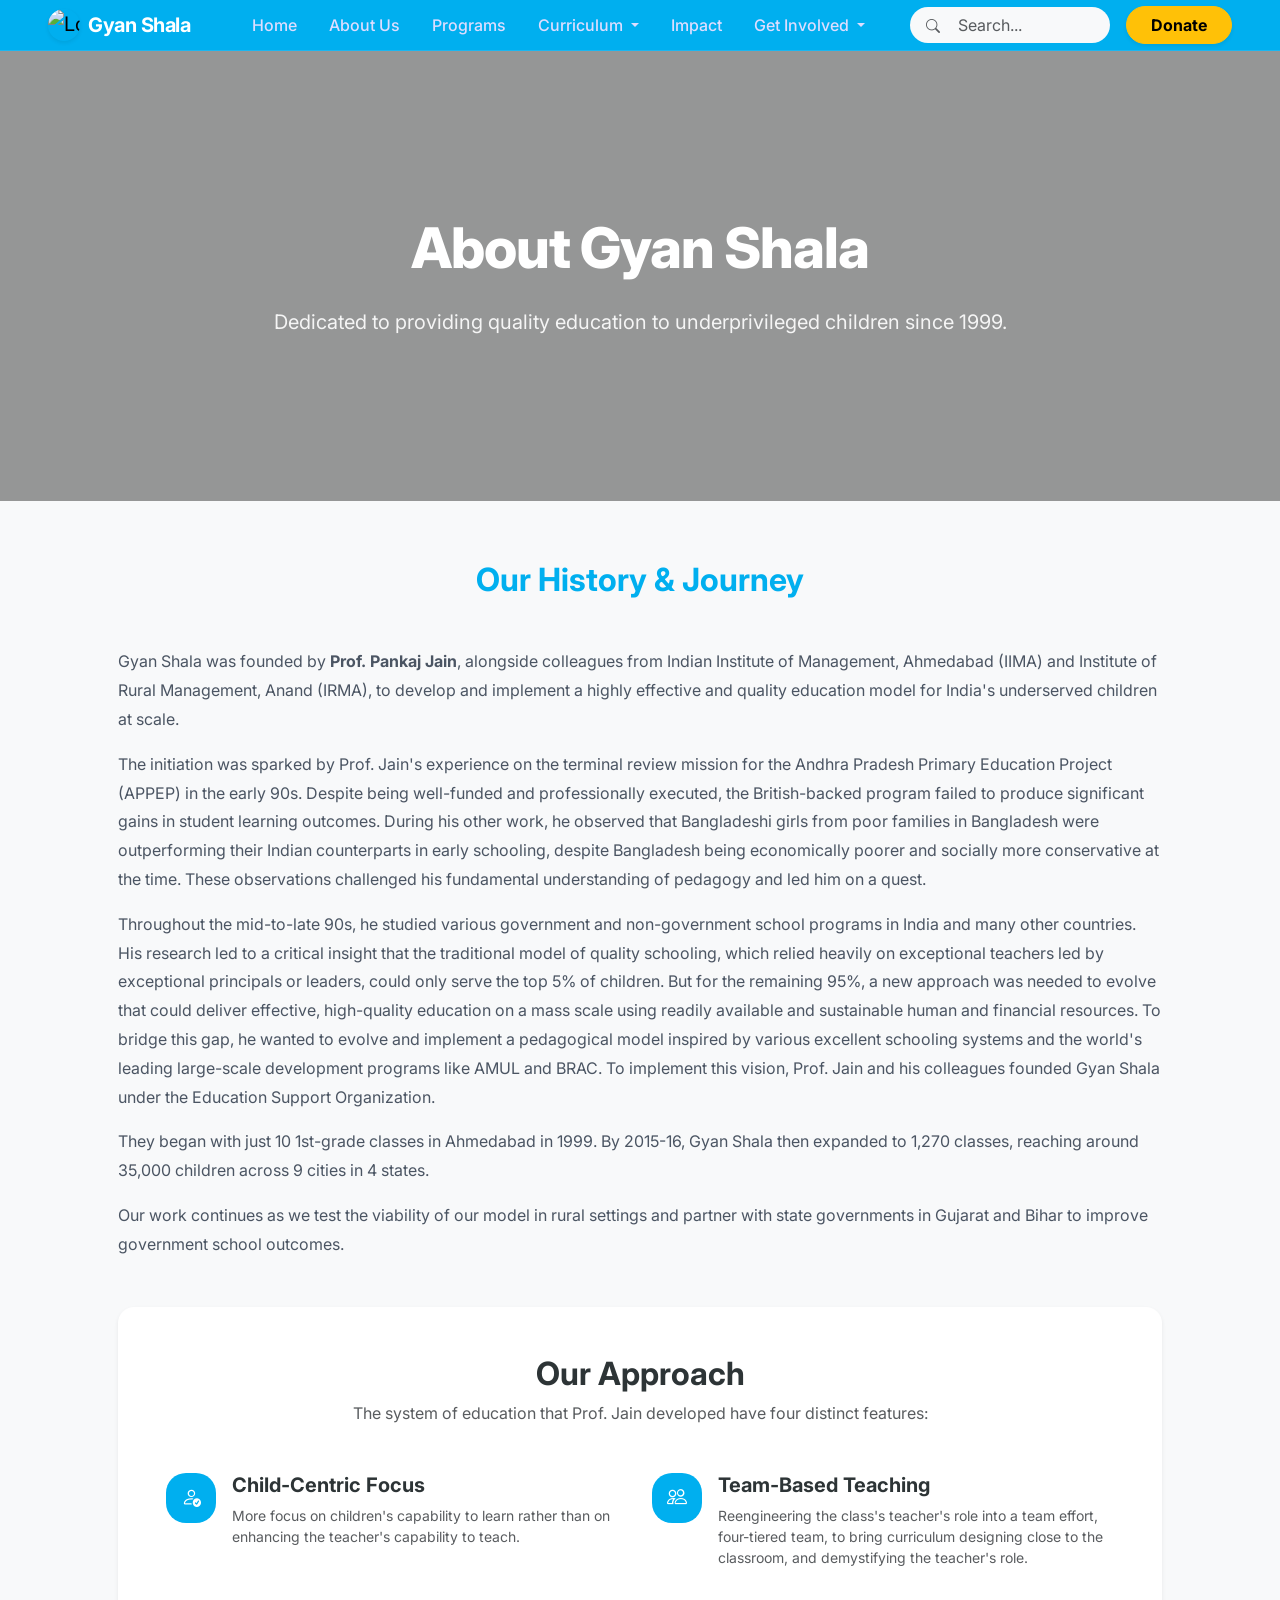
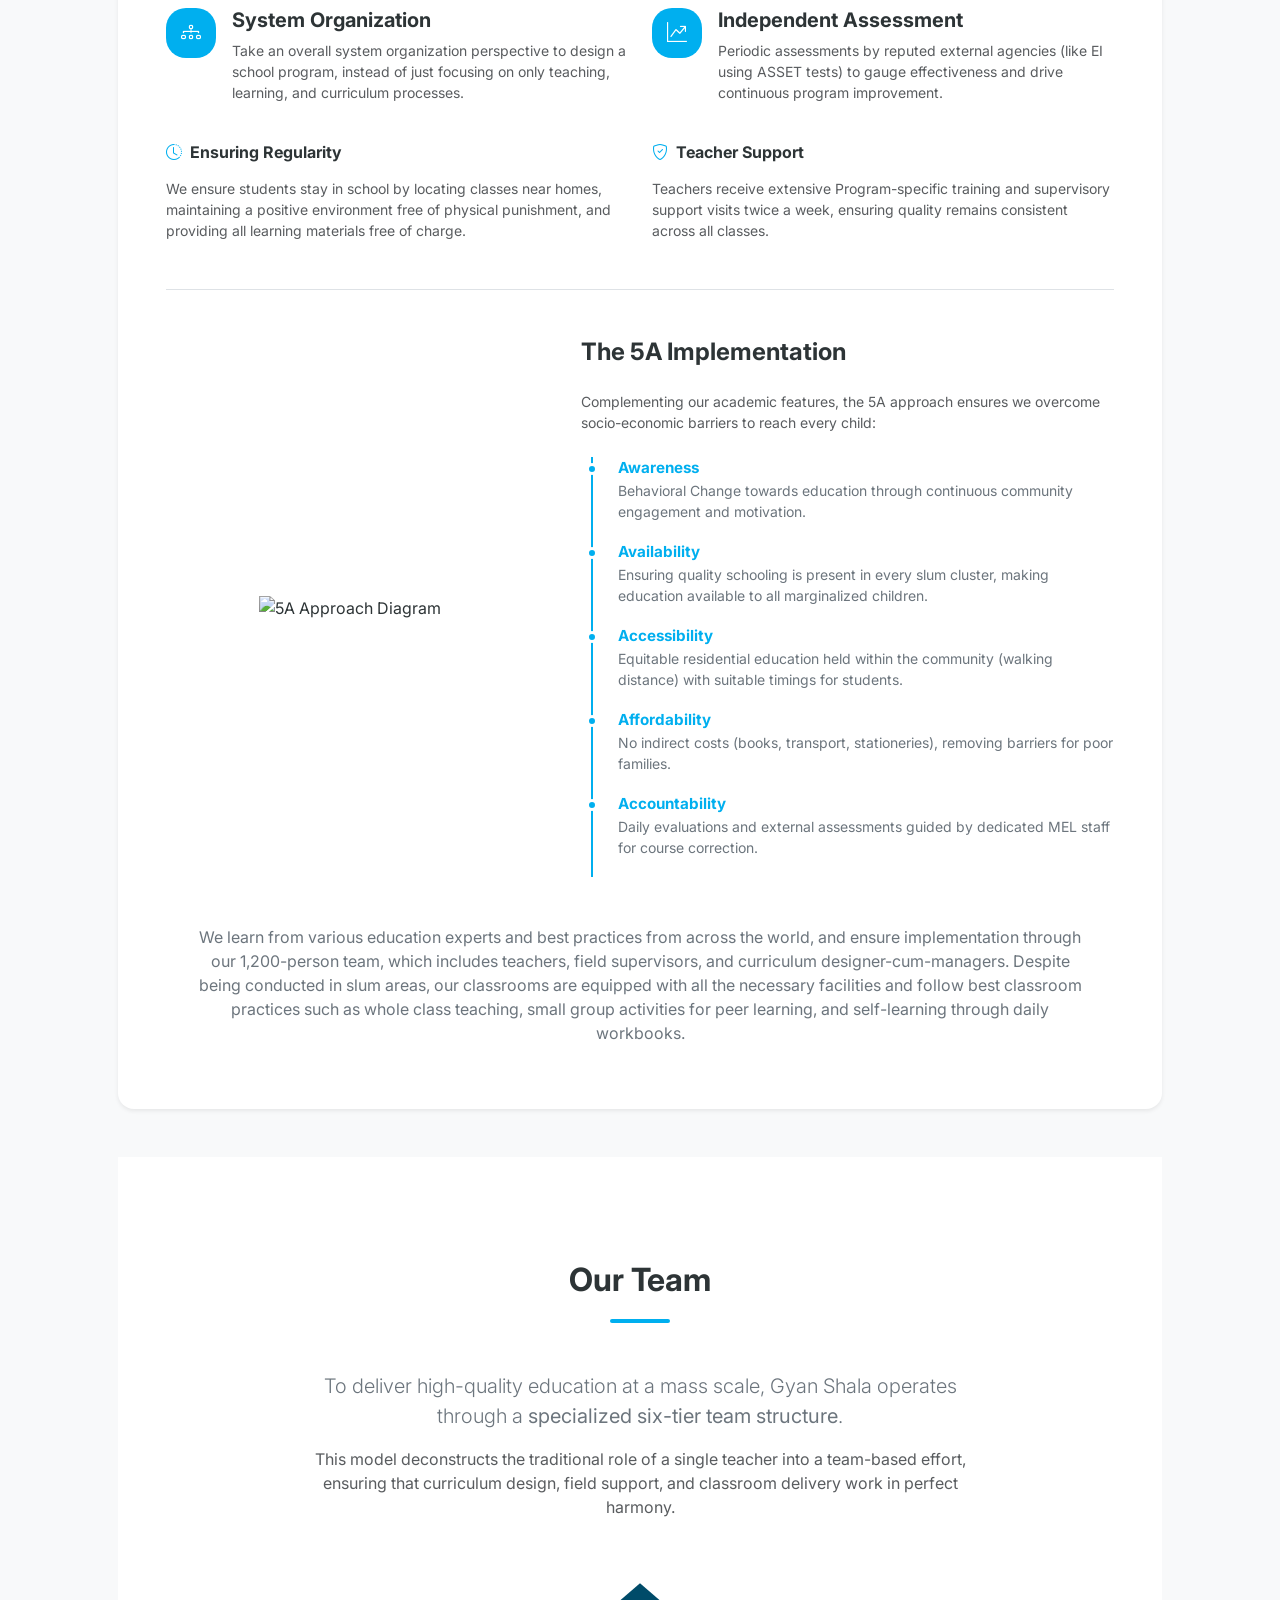
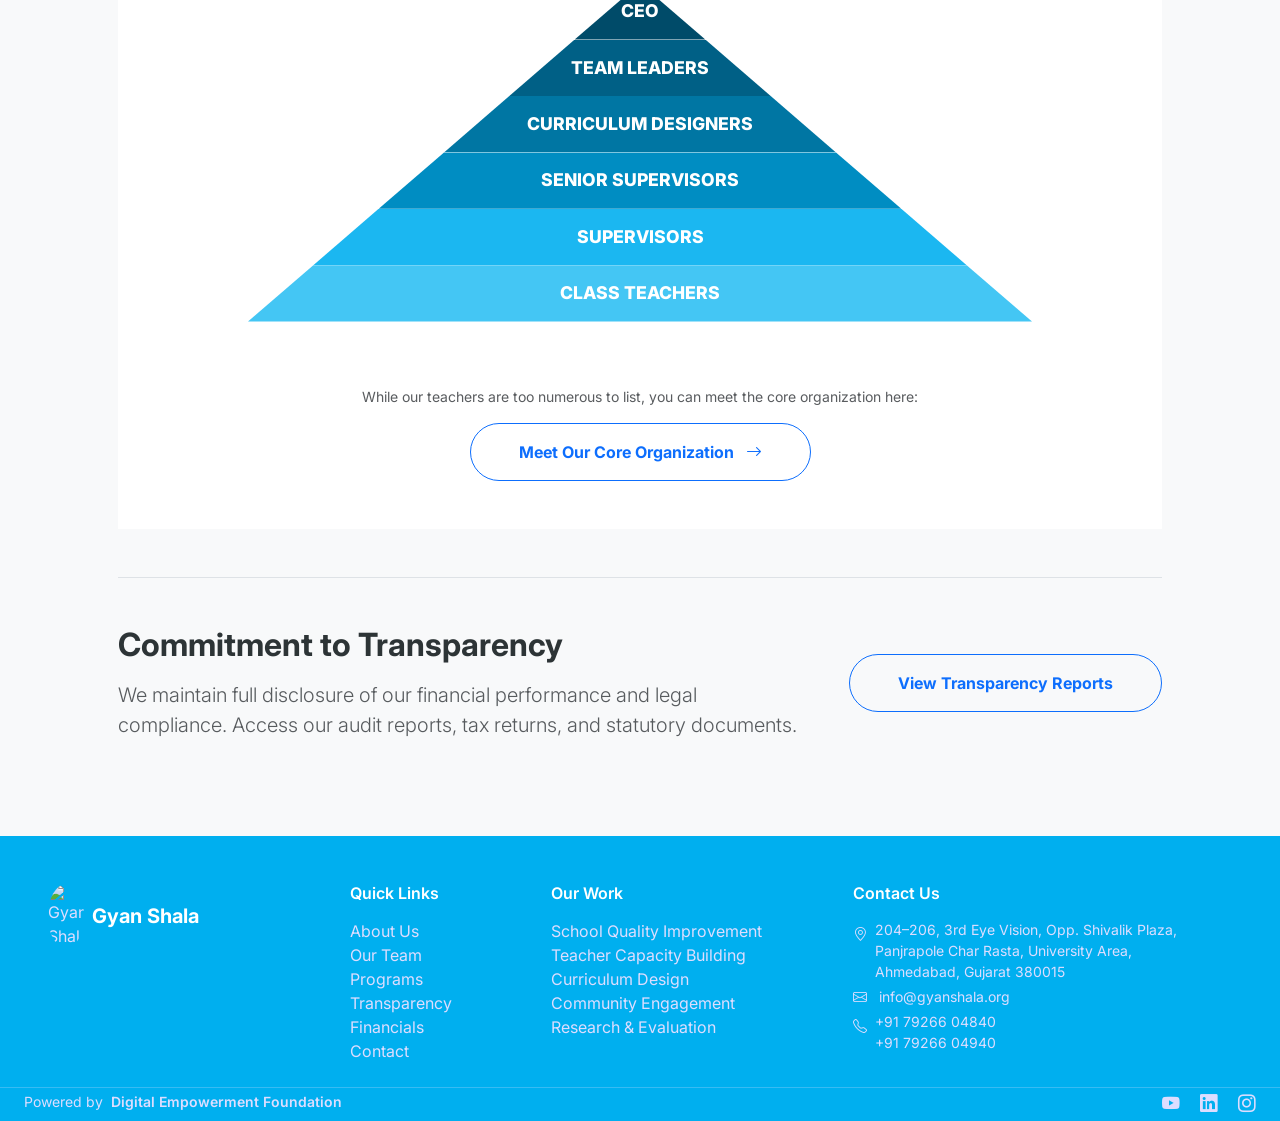
==== commit ff542d24: "feat: Add new assessment reports and redesign the About Us page with a pyramid structure, along with" ====
--- a/about_us.html
+++ b/about_us.html
@@ -13,134 +13,118 @@
     <link rel="stylesheet" href="/style.css">
 
     <style>
-        /* Team Section - Refined Icon Style */
-        .joining-year {
-            display: inline-block;
-            width: fit-content;
-            margin: 0 auto 0.75rem auto;
-            background-color: #e1f5fe;
-            color: #00afef;
-            font-size: 0.7rem;
-            font-weight: 800;
-            padding: 4px 12px;
-            border-radius: 50px;
-            text-transform: uppercase;
-            letter-spacing: 0.5px;
-            white-space: nowrap;
-        }
-
-        /* --- CORE TEAM ICON STYLE --- */
-        .icon-wrapper {
-            width: 60px;
-            height: 60px;
-            background-color: transparent;
-            color: #00afef;
-            border: 2px solid #f0f0f0;
-            border-radius: 50%;
-            display: flex;
-            align-items: center;
-            justify-content: center;
-            margin: 0 auto 1.2rem;
-            font-size: 1.5rem;
-        }
-
-        /* --- TRUSTEE PHOTO STYLE --- */
-        .photo-wrapper {
-            width: 100px;
-            height: 100px;
-            background-color: #f8f9fa;
-            border: 2px solid #00afef;
-            border-radius: 50%;
-            margin: 0 auto 1.2rem;
-            overflow: hidden;
-            display: flex;
-            align-items: center;
-            justify-content: center;
-        }
-
-        .photo-wrapper i {
-            font-size: 2.5rem;
-            color: #dee2e6;
-        }
-
-        /* --- SHARED CARD HEIGHT --- */
-        /* This keeps cards in the same row equal, but allows different rows to be different heights */
-        .team-card {
-            text-align: center;
-            padding: 2rem 1.2rem;
-            background: #ffffff;
-            border-radius: 1rem;
-            height: 100%;
-            /* Important for equal height in a row */
+        /* #team {
+            padding: 13px;
+        } */
+
+        /* Container to hold the pyramid */
+        .pyramid-main-container {
+            max-width: 800px;
+            margin: 0 auto;
             display: flex;
             flex-direction: column;
-        }
-
-        .team-image-wrapper {
-            width: 120px;
-            /* Increased size for photos */
-            height: 120px;
-            background-color: #f8f9fa;
-            /* Light grey placeholder */
-            border: 3px solid #00afef;
-            /* Your brand color as a border */
-            border-radius: 50%;
-            margin: 0 auto 1.5rem;
-            overflow: hidden;
-            /* Ensures images stay circular */
+            align-items: center;
+        }
+
+        .p-row {
+            width: 100%;
+            color: white;
+            text-align: center;
+            transition: all 0.4s ease-in-out;
+            cursor: help;
             display: flex;
+            justify-content: center;
             align-items: center;
-            justify-content: center;
-        }
-
-        .team-image-wrapper img {
-            width: 100%;
-            height: 100%;
-            object-fit: cover;
-            /* Crops photo to fill the circle */
-        }
-
-        /* Default icon if no image is present */
-        .team-image-wrapper i {
-            font-size: 3rem;
-            color: #dee2e6;
-        }
-
-        .team-image-wrapper .fas {
-            font-size: 1.3em;
-            /* Scales the icon down to roughly 85% of the container font-size */
-        }
-
-        .team-name {
-            font-weight: 700;
-            margin-bottom: 0.25rem;
-            color: #2d3436;
-        }
-
-        .team-role {
+            position: relative;
+            padding: 15px 0;
+            min-height: 50px;
+        }
+
+        .p-row-1 {
+            background-color: #004b69;
+            clip-path: polygon(50% 0%, 50% 0%, 58.33% 100%, 41.67% 100%);
+        }
+
+        .p-row-2 {
+            background-color: #006086;
+            clip-path: polygon(41.67% 0%, 58.33% 0%, 66.67% 100%, 33.33% 100%);
+        }
+
+        .p-row-3 {
+            background-color: #0076a3;
+            clip-path: polygon(33.33% 0%, 66.67% 0%, 75% 100%, 25% 100%);
+        }
+
+        .p-row-4 {
+            background-color: #008dc2;
+            clip-path: polygon(25% 0%, 75% 0%, 83.33% 100%, 16.67% 100%);
+        }
+
+        .p-row-5 {
+            background-color: #1bb7f1;
+            clip-path: polygon(16.66% 0%, 83.33% 0%, 91.67% 100%, 8.33% 100%);
+        }
+
+        .p-row-6 {
+            background-color: #44c6f4;
+            clip-path: polygon(8.33% 0%, 91.67% 0%, 100% 100%, 0% 100%);
+        }
+
+        /* Hover State: Flatten out to show full text */
+        .p-row:hover {
+            background-color: #2d3436 !important;
+            clip-path: polygon(0% 0%, 100% 0%, 100% 100%, 0% 100%) !important;
+            z-index: 100;
+            transform: scale(1.02);
+            padding: 25px 15px;
+        }
+
+        .p-inner-content {
+            max-width: 100%;
+            pointer-events: none;
+        }
+
+        .p-name {
+            font-weight: 800;
+            font-size: 1.1rem;
             display: block;
-            color: #00afef;
-            /* Match the role text to the icon color */
-            font-weight: 600;
-            font-size: 0.85rem;
             text-transform: uppercase;
-            letter-spacing: 1px;
-            margin-bottom: 1rem;
-        }
-
-        .team-bio {
-            font-size: 0.9rem;
-            color: #636e72;
-            line-height: 1.6;
-        }
-
-        .section-divider {
-            width: 50px;
-            height: 3px;
-            background: #00afef;
-            /* Consistent color for the divider */
-            margin: 1.25rem auto;
-            border-radius: 2px;
+        }
+
+        .p-details {
+            font-size: 0.95rem;
+            line-height: 1.4;
+            display: none;
+        }
+
+        .p-row:hover .p-details {
+            display: block;
+        }
+
+        /* Tablet/Mobile adjustment */
+        @media (max-width: 768px) {
+            .p-row {
+                padding: 10px 0;
+            }
+
+            .p-row:hover {
+                padding: 15px 10px;
+            }
+
+            .p-name {
+                font-size: 0.6rem;
+                padding: 0 40px;
+            }
+
+            .p-details {
+                font-size: 0.6rem;
+                margin-top: 5px;
+                padding: 0 10px;
+            }
+
+            #team a {
+                font-size: 0.926562rem;
+            }
         }
     </style>
 </head>
@@ -150,10 +134,10 @@
 
     <main>
         <!-- Hero Section -->
-        <section id="about-hero" class="text-white py-5 mb-5">
-            <div class="container py-5 text-center">
-                <h1 class="display-4 fw-bold mb-3">About Gyan Shala</h1>
-                <p class="lead mb-0 opacity-75 mx-auto" style="max-width: 700px;">
+        <section id="about-hero">
+            <div class="container">
+                <h1>About Gyan Shala</h1>
+                <p>
                     Dedicated to providing quality education to underprivileged children since 1999.
                 </p>
             </div>
@@ -165,149 +149,51 @@
             <section id="about-history" class="mb-5">
                 <div class="text-center mb-5">
                     <h2 class="fw-bold text-primary">Our History & Journey</h2>
-                    <p class="text-muted">A timeline of innovation in education</p>
-                </div>
-
-                <!-- Foundation -->
-                <div class="row align-items-center g-5 mb-5">
-                    <div class="col-lg-6">
-                        <img src="/media/images/founder.jpg" alt="Founding of Gyan Shala"
-                            class="img-fluid rounded-4 shadow-sm w-100">
-                    </div>
-                    <div class="col-lg-6">
-                        <h3 class="fw-bold mb-3">The Foundation</h3>
-                        <p>
-                            Gyan Shala was founded by <strong>Prof. Pankaj Jain in 1999</strong> with the aim of
-                            providing quality education to underprivileged children. Prof. Jain's vision was shaped by
-                            his experience as a member of the terminal review mission for the Andhra Pradesh Primary
-                            Education Project (APPEP) in the early 90s.
-                        </p>
-                        <p>
-                            Despite substantial funding and well-designed implementation, Prof. Jain observed that the
-                            project failed to make a significant impact on students' learning outcomes, prompting him to
-                            seek a more effective educational model.
-                        </p>
-                    </div>
-                </div>
-
-                <!-- The Motivation -->
-                <div class="row align-items-center g-5 mb-5">
-                    <div class="col-lg-6 order-lg-last">
-                        <div class="mt-4">
-                            <h3 class="fw-bold mb-3">The Motivation</h3>
-                            <p>
-                                During his work in the mid-90s, Prof. Jain observed that girls from poor families in
-                                Bangladesh improved significantly in early schooling compared to their Indian
-                                counterparts, despite Bangladesh being economically poorer and socially less developed
-                                than India.
-                            </p>
-                            <p>
-                                At the same time, India faced a critical challenge: while school enrollment was rising,
-                                nearly half of all children dropped out before completing grade five. Studies showed
-                                that most students in grades four and five could not read or perform basic arithmetic—a
-                                trend that threatened to leave half of adult India functionally illiterate by 2030.
-                            </p>
-                            <p>
-                                These experiences posed a profound intellectual challenge. It led Prof. Jain to realize
-                                that traditional schooling needed a completely different approach to succeed at scale,
-                                eventually leading him to initiate the research that would define the Gyan Shala model.
-                            </p>
-                        </div>
-                    </div>
-                    <div class="col-lg-6">
-                        <img src="https://gyanshala.org/wp-content/uploads/2016/12/Individual-Support.png"
-                            alt="The Inspiration" class="img-fluid rounded-4 shadow-sm w-100">
-                    </div>
-                </div>
-
-                <!-- Model Evolution -->
-                <div class="row align-items-center g-5 mb-5">
-                    <div class="col-lg-6">
-                        <img src="https://gyanshala.org/wp-content/uploads/2016/12/Whole-Class.png"
-                            alt="Model Evolution" class="img-fluid rounded-4 shadow-sm w-100">
-                    </div>
-                    <div class="col-lg-6">
-                        <h3 class="fw-bold mb-3">Need of a New Model</h3>
-                        <p>
-                            Prof. Jain spent four years studying various programs like AMUL and BRAC. He learned that
-                            traditional model of a team of teachers headed by a principal only served the top 5% of the
-                            population effectively.
-                        </p>
-                        <p>
-                            Furthermore, with government spending per student being high, universal coverage under the
-                            existing system would cost upwards of INR 3,600 billion—well beyond India's budgetary
-                            capacity. We needed a model that delivers <strong>high-quality learning
-                                outcomes at a mass scale</strong>, while keeping costs low and leveraging available
-                            resources.
-                        </p>
-                    </div>
-                </div>
-
-                <!-- Growth and Scaling -->
-                <div class="row align-items-center g-5 mb-5">
-                    <div class="col-lg-6 order-lg-last">
-                        <h3 class="fw-bold mb-3">Genesis & Growth</h3>
-                        <p>
-                            From all his learnings and experiences, Prof. Jain, along with some of his colleagues at IIM
-                            Ahmedabad and IRMA, initiated the Gyan Shala program under the Education Support
-                            Organization (ESO) in 2000.
-                        </p>
-                        <p>
-                            Gyan Shala began with just 10 1st-grade classes in Ahmedabad. By 2015-16, Gyan Shala then
-                            expanded to 1,270 classes, reaching around 35,000 children across 9 cities in 4 states.
-                        </p>
-                        <p>
-                            Gyan Shala's work continues as they test the viability of their model in rural settings and
-                            partner with state governments in Gujarat and Bihar to improve school quality.
-                        </p>
-                    </div>
-                    <div class="col-lg-6">
-                        <img src="https://gyanshala.org/wp-content/uploads/2016/12/Worksheet.png"
-                            alt="Gyan Shala Growth" class="img-fluid rounded-4 shadow-sm w-100">
-                    </div>
-                </div>
-
-                <div class="row mt-5 g-4">
-                    <div class="col-md-6 col-lg-3">
-                        <div class="card h-100 border-0 shadow-sm bg-light text-center p-3 vm-card">
-                            <div class="card-body">
-                                <h3 class="fw-bold text-primary mb-1">2000</h3>
-                                <p class="text-muted small mb-0">Started with 10 classes in Ahmedabad</p>
-                            </div>
-                        </div>
-                    </div>
-                    <div class="col-md-6 col-lg-3">
-                        <div class="card h-100 border-0 shadow-sm bg-light text-center p-3 vm-card">
-                            <div class="card-body">
-                                <h3 class="fw-bold text-primary mb-1">2015-16</h3>
-                                <p class="text-muted small mb-0">Expanded to 1,270 classes & 35,000 children</p>
-                            </div>
-                        </div>
-                    </div>
-                    <div class="col-md-6 col-lg-3">
-                        <div class="card h-100 border-0 shadow-sm bg-light text-center p-3 vm-card">
-                            <div class="card-body">
-                                <h3 class="fw-bold text-primary mb-1">4 States</h3>
-                                <p class="text-muted small mb-0">Reaching slums across 9 cities</p>
-                            </div>
-                        </div>
-                    </div>
-                    <div class="col-md-6 col-lg-3">
-                        <div class="card h-100 border-0 shadow-sm bg-light text-center p-3 vm-card">
-                            <div class="card-body">
-                                <h3 class="fw-bold text-primary mb-1">Govt. Partnership</h3>
-                                <p class="text-muted small mb-0">Improving quality in state schools</p>
-                            </div>
-                        </div>
-                    </div>
-                </div>
+                </div>
+                <p>
+                    Gyan Shala was founded by <strong>Prof. Pankaj Jain</strong>, alongside colleagues from
+                    Indian Institute of Management, Ahmedabad (IIMA) and Institute of Rural Management, Anand
+                    (IRMA), to develop and implement a highly effective and quality education model for India's
+                    underserved children at scale.
+                </p>
+                <p>
+                    The initiation was sparked by Prof. Jain's experience on the terminal review mission for the
+                    Andhra Pradesh Primary Education Project (APPEP) in the early 90s. Despite being well-funded
+                    and professionally executed, the British-backed program failed to produce significant gains
+                    in student learning outcomes. During his other work, he observed that Bangladeshi girls from
+                    poor families in Bangladesh were outperforming their Indian counterparts in early schooling,
+                    despite Bangladesh being economically poorer and socially more conservative at the time.
+                    These observations challenged his fundamental understanding of pedagogy and led him on a
+                    quest.
+                </p>
+                <p>
+                    Throughout the mid-to-late 90s, he studied various government and non-government school
+                    programs in India and many other countries. His research led to a critical insight that the
+                    traditional model of quality schooling, which relied heavily on exceptional teachers led by
+                    exceptional principals or leaders, could only serve the top 5% of children. But for the
+                    remaining 95%, a new approach was needed to evolve that could deliver effective,
+                    high-quality education on a mass scale using readily available and sustainable human and
+                    financial resources. To bridge this gap, he wanted to evolve and implement a pedagogical
+                    model inspired by various excellent schooling systems and the world's leading large-scale
+                    development programs like AMUL and BRAC. To implement this vision, Prof. Jain and his
+                    colleagues founded Gyan Shala under the Education Support Organization.
+                </p>
+                <p>
+                    They began with just 10 1st-grade classes in Ahmedabad in 1999. By 2015-16, Gyan Shala then
+                    expanded to 1,270 classes, reaching around 35,000 children across 9 cities in 4 states.
+                </p>
+                <p>
+                    Our work continues as we test the viability of our model in rural settings and partner with
+                    state governments in Gujarat and Bihar to improve government school outcomes.
+                </p>
             </section>
 
             <!-- Approach Section -->
             <section id="about-approach" class="my-5 py-5 bg-white rounded-4 shadow-sm px-4 px-md-5">
                 <div class="text-center mb-5">
                     <h2 class="fw-bold">Our Approach</h2>
-                    <p class="text-muted">The system of education that Prof. Jain developed have four distinct features:
+                    <p class="text-muted">The system of education that Prof. Jain developed have four distinct
+                        features:
                     </p>
                 </div>
 
@@ -321,7 +207,8 @@
                             </div>
                             <div>
                                 <h5 class="fw-bold">Child-Centric Focus</h5>
-                                <p class="text-muted small">More focus on children's capability to learn rather than on
+                                <p class="text-muted small">More focus on children's capability to learn rather than
+                                    on
                                     enhancing the teacher's capability to teach.</p>
                             </div>
                         </div>
@@ -334,8 +221,9 @@
                             </div>
                             <div>
                                 <h5 class="fw-bold">Team-Based Teaching</h5>
-                                <p class="text-muted small">Reengineering the class's teacher's role into a team effort,
-                                    six-tiered team, to bring curriculum designing close to the classroom, and
+                                <p class="text-muted small">Reengineering the class's teacher's role into a team
+                                    effort,
+                                    four-tiered team, to bring curriculum designing close to the classroom, and
                                     demystifying the teacher's role.</p>
                             </div>
                         </div>
@@ -348,8 +236,10 @@
                             </div>
                             <div>
                                 <h5 class="fw-bold">System Organization</h5>
-                                <p class="text-muted small">Take an overall system organization perspective to design a
-                                    school program, instead of just focusing on only teaching, learning, and curriculum
+                                <p class="text-muted small">Take an overall system organization perspective to
+                                    design a
+                                    school program, instead of just focusing on only teaching, learning, and
+                                    curriculum
                                     processes.</p>
                             </div>
                         </div>
@@ -362,8 +252,10 @@
                             </div>
                             <div>
                                 <h5 class="fw-bold">Independent Assessment</h5>
-                                <p class="text-muted small">Periodic assessments by reputed external agencies (like EI
-                                    using ASSET tests) to gauge effectiveness and drive continuous program improvement.
+                                <p class="text-muted small">Periodic assessments by reputed external agencies (like
+                                    EI
+                                    using ASSET tests) to gauge effectiveness and drive continuous program
+                                    improvement.
                                 </p>
                             </div>
                         </div>
@@ -375,15 +267,18 @@
                             <div class="col-md-6">
                                 <h6 class="fw-bold mb-3"><i class="bi bi-clock-history me-2 text-primary"></i>Ensuring
                                     Regularity</h6>
-                                <p class="text-muted small mb-0">We ensure students stay in school by locating classes
+                                <p class="text-muted small mb-0">We ensure students stay in school by locating
+                                    classes
                                     near homes,
-                                    maintaining a positive environment free of physical punishment, and providing all
+                                    maintaining a positive environment free of physical punishment, and providing
+                                    all
                                     learning materials free of charge.</p>
                             </div>
                             <div class="col-md-6">
                                 <h6 class="fw-bold mb-3"><i class="bi bi-shield-check me-2 text-primary"></i>Teacher
                                     Support</h6>
-                                <p class="text-muted small mb-0">Teachers receive extensive Program-specific training
+                                <p class="text-muted small mb-0">Teachers receive extensive Program-specific
+                                    training
                                     and supervisory support visits twice a week, ensuring quality remains consistent
                                     across
                                     all classes.</p>
@@ -402,7 +297,8 @@
                         </div>
 
                         <div class="col-lg-7 text-start">
-                            <h3 class="fw-bold mb-4" style="color: #2d3436; font-size: 1.5rem;">The 5A Implementation
+                            <h3 class="fw-bold mb-4" style="color: #2d3436; font-size: 1.5rem;">The 5A
+                                Implementation
                             </h3>
                             <p class="small text-muted mb-4">Complementing our academic features, the 5A approach
                                 ensures we
@@ -416,14 +312,16 @@
 
                                 <div class="approach-item">
                                     <div class="approach-title text-primary">Availability</div>
-                                    <p class="small text-secondary mb-0">Ensuring quality schooling is present in every
+                                    <p class="small text-secondary mb-0">Ensuring quality schooling is present in
+                                        every
                                         slum
                                         cluster, making education available to all marginalized children.</p>
                                 </div>
 
                                 <div class="approach-item">
                                     <div class="approach-title text-primary">Accessibility</div>
-                                    <p class="small text-secondary mb-0">Equitable residential education held within the
+                                    <p class="small text-secondary mb-0">Equitable residential education held within
+                                        the
                                         community (walking distance) with suitable timings for students.</p>
                                 </div>
 
@@ -448,7 +346,8 @@
                 <div class="mt-5 text-center">
                     <p class="text-secondary mx-auto" style="max-width: 900px;">
                         We learn from various education experts and best practices from across the world, and ensure
-                        implementation through our 1,200-person team, which includes teachers, field supervisors, and
+                        implementation through our 1,200-person team, which includes teachers, field supervisors,
+                        and
                         curriculum designer-cum-managers. Despite being conducted in slum areas, our classrooms are
                         equipped with all the necessary facilities and follow best classroom practices such as whole
                         class teaching, small group activities for peer learning, and self-learning through daily
@@ -458,63 +357,100 @@
             </section>
 
             <!-- Team Section -->
-            <section id="about-team" class="my-5 py-5">
+            <section id="team" class="bg-white py-5">
 
                 <div class="text-center mb-5 pt-5">
                     <h2 class="fw-bold mt-2">Our Team</h2>
                     <div class="section-divider"></div>
                 </div>
 
-                <div class="row g-4">
-                    <div class="col-lg-3 col-md-6">
-                        <div class="team-card shadow-sm">
-                            <div class="icon-wrapper">
-                                <i class="fa-solid fa-users-gear" style="font-size: 1.3em;"></i>
-                            </div>
-                            <h5 class="team-name">Executive Management</h5>
-                            <p class="team-bio">Leading our strategic initiatives and ensuring the long-term
-                                sustainability of our programs.</p>
-                        </div>
-                    </div>
-                    <div class="col-lg-3 col-md-6">
-                        <div class="team-card shadow-sm">
-                            <div class="icon-wrapper">
-                                <i class="fa-solid fa-book-reader"></i>
-                            </div>
-                            <h5 class="team-name">Curriculum Designers</h5>
-                            <p class="team-bio">Highly qualified professionals creating engaging and effective learning
-                                materials for our students.</p>
-                        </div>
-                    </div>
-                    <div class="col-lg-3 col-md-6">
-                        <div class="team-card shadow-sm">
-                            <div class="icon-wrapper">
-                                <i class="fa-solid fa-clipboard-user"></i>
-                            </div>
-                            <h5 class="team-name">Field Supervisors</h5>
-                            <p class="team-bio">Providing continuous support and quality control across all our
-                                slum-based classrooms.</p>
-                        </div>
-                    </div>
-                    <div class="col-lg-3 col-md-6">
-                        <div class="team-card shadow-sm">
-                            <div class="icon-wrapper">
-                                <i class="fas fa-chalkboard-teacher"></i>
-                            </div>
-                            <h5 class="team-name">Community Teachers</h5>
-                            <p class="team-bio">Dedicated teachers recruited from local communities, trained to deliver
-                                our specialized curriculum.</p>
-                        </div>
-                    </div>
-                </div>
-                <div class="text-center mt-5">
-
-                    <a href="team.html" class="btn btn-primary rounded-pill px-5 py-3 fw-bold shadow-sm">
-
-                        Meet Our Entire Team <i class="bi bi-arrow-right ms-2"></i>
-
+                <div class="row justify-content-center mb-5">
+                    <div class="col-lg-8 text-center">
+                        <p class="lead text-secondary">
+                            To deliver high-quality education at a mass scale, Gyan Shala operates through a
+                            <strong>specialized six-tier team structure</strong>.
+                        </p>
+                        <p class="text-muted">
+                            This model deconstructs the traditional role of a single teacher into a team-based
+                            effort, ensuring that curriculum design, field support, and classroom delivery
+                            work in perfect harmony.
+                        </p>
+                    </div>
+                </div>
+
+                <div class="pyramid-main-container px-2">
+                    <div class="p-row p-row-1">
+                        <div class="p-inner-content">
+                            <span class="p-name">CEO</span>
+                            <div class="p-details">Coordinate with all Team Leads to manage cross-city programs,
+                                handle
+                                donor relations, fundraise, and ensure the long-term sustainability of the
+                                organization.
+                            </div>
+                        </div>
+                    </div>
+
+                    <div class="p-row p-row-2">
+                        <div class="p-inner-content">
+                            <span class="p-name">Team Leaders</span>
+                            <div class="p-details">Instruct and coordinate the curriculum design teams, evaluate
+                                study
+                                materials, and serve as the vital link between academic operations and executive
+                                leadership.</div>
+                        </div>
+                    </div>
+
+                    <div class="p-row p-row-3">
+                        <div class="p-inner-content">
+                            <span class="p-name">Curriculum Designers</span>
+                            <div class="p-details">Architect the student workbooks and teacher guides. They
+                                transform
+                                high-level goals into daily lessons and iterate materials based on field feedback.
+                            </div>
+                        </div>
+                    </div>
+
+                    <div class="p-row p-row-4">
+                        <div class="p-inner-content">
+                            <span class="p-name">Senior Supervisors</span>
+                            <div class="p-details">Lead monthly supervisor meetings, prepare staff for teacher
+                                training,
+                                and bridge the gap between the Curriculum team and field implementation.Oversee the
+                                work
+                                of supervisors, conduct regular field visits, and ensure the quality of instruction
+                                and
+                                student outcomes across multiple centers.</div>
+                        </div>
+                    </div>
+
+                    <div class="p-row p-row-5">
+                        <div class="p-inner-content">
+                            <span class="p-name">Supervisors</span>
+                            <div class="p-details">Provide on-ground support to teachers in conducting classes,
+                                assist
+                                with community fieldwork, and attend monthly alignment meetings to maintain
+                                instructional quality.</div>
+                        </div>
+                    </div>
+
+                    <div class="p-row p-row-6">
+                        <div class="p-inner-content">
+                            <span class="p-name">Class Teachers</span>
+                            <div class="p-details">Gyan Shala replaces the traditional single-teacher model with a
+                                robust "Chain of Support." This ensures that our 1,200+ frontline educators are
+                                backed
+                                by layers of academic, supervisory, and strategic expertise.</div>
+                        </div>
+                    </div>
+                </div>
+
+                <div class="text-center mt-5 pt-3">
+                    <p class="small text-muted mb-3">While our teachers are too numerous to list, you can meet the
+                        core
+                        organization here:</p>
+                    <a href="team.html" class="btn btn-outline-primary rounded-pill px-5 py-3 fw-bold">
+                        Meet Our Core Organization <i class="bi bi-arrow-right ms-2"></i>
                     </a>
-
                 </div>
             </section>
 
@@ -524,7 +460,8 @@
                     <div class="col-lg-8">
                         <h2 class="fw-bold mb-3">Commitment to Transparency</h2>
                         <p class="text-muted lead mb-0">
-                            We maintain full disclosure of our financial performance and legal compliance. Access our
+                            We maintain full disclosure of our financial performance and legal compliance. Access
+                            our
                             audit reports, tax returns, and statutory documents.
                         </p>
                     </div>
--- a/style.css
+++ b/style.css
@@ -115,43 +115,6 @@
     pointer-events: none;
 }
 
-/* Home Carousel Welcome Overlay */
-.carousel-welcome-overlay {
-    position: absolute;
-    top: 0;
-    left: 0;
-    width: 100%;
-    height: 100%;
-    display: flex;
-    align-items: center;
-    justify-content: center;
-    z-index: 10;
-    padding: 0 15px;
-    background: linear-gradient(to bottom, rgba(0, 30, 70, 0.6), rgba(0, 0, 0, 0.4));
-    /* Increased darkness for contrast */
-    pointer-events: none;
-    /* Allow clicks to pass through to carousel controls */
-}
-
-.carousel-welcome-overlay .container {
-    pointer-events: auto;
-    /* Re-enable clicks for buttons and text selection */
-}
-
-.carousel-welcome-overlay h1 {
-    text-shadow: 0 2px 10px rgba(0, 0, 0, 0.3);
-    animation: fadeInUp 0.8s ease-out;
-}
-
-.carousel-welcome-overlay p {
-    text-shadow: 0 1px 5px rgba(0, 0, 0, 0.3);
-    animation: fadeInUp 1s ease-out;
-}
-
-.carousel-welcome-overlay .btn {
-    animation: fadeInUp 1.2s ease-out;
-}
-
 @keyframes fadeInUp {
     from {
         opacity: 0;
@@ -161,16 +124,6 @@
     to {
         opacity: 1;
         transform: translateY(0);
-    }
-}
-
-@media (max-width: 768px) {
-    .carousel-welcome-overlay h1 {
-        font-size: 2.5rem;
-    }
-
-    .carousel-welcome-overlay p {
-        font-size: 1rem;
     }
 }
 
@@ -351,10 +304,6 @@
     transition: transform 0.2s ease;
 }
 
-.card:hover {
-    transform: translateY(-5px);
-}
-
 .card-body {
     padding: 1.25rem;
 }
@@ -370,12 +319,6 @@
     padding: 2.5rem 1.5rem;
     transition: all 0.4s cubic-bezier(0.165, 0.84, 0.44, 1);
     border: 1px solid rgba(0, 0, 0, 0.03) !important;
-}
-
-.vm-card:hover {
-    transform: translateY(-12px);
-    box-shadow: 0 30px 60px -12px rgba(0, 0, 0, 0.08), 0 18px 36px -18px rgba(0, 0, 0, 0.08) !important;
-    border-color: rgba(0, 175, 239, 0.1) !important;
 }
 
 .icon-circle {
@@ -739,47 +682,125 @@
 }
 
 /* Scroll offset for sticky header - applies to all sections with IDs */
+/* --- 17. Standardized Page Hero (Mirroring Home Page Aesthetics) --- */
+.page-hero,
 #about-hero,
-#programs-hero {
+#programs-hero,
+.hero-section,
+.impact-hero {
     position: relative;
     background-size: cover;
     background-position: center;
     background-repeat: no-repeat;
-    min-height: 90vh;
-    display: flex;
-    align-items: center;
-}
-
-#about-hero {
+    min-height: 50vh;
+    display: flex;
+    align-items: center;
+    justify-content: center;
+    text-align: center;
+    color: white !important;
+    overflow: hidden;
+    padding: 100px 0;
+    margin-bottom: 60px;
+}
+
+/* Background Images */
+#about-hero,
+.about-hero-bg {
     background-image: url('https://gyanshala.org/wp-content/uploads/2016/12/Whole-Class.png');
 }
 
-#programs-hero {
+#programs-hero,
+.programs-hero-bg {
     background-image: url('https://gyanshala.org/wp-content/uploads/2016/12/High-School.png');
 }
 
-#img-carousel .carousel-item img {
-    height: 90vh;
-    object-fit: cover;
-}
-
+.impact-hero-bg {
+    background-image: url('https://gyanshala.org/wp-content/uploads/2016/12/Meeting-with-mothers.png');
+}
+
+.transparency-hero-bg {
+    background-image: url('https://gyanshala.org/wp-content/uploads/2016/12/Individual-Support.png');
+}
+
+.assessment-hero-bg {
+    background-image: url('https://gyanshala.org/wp-content/uploads/2016/12/Worksheet.png');
+}
+
+/* Dark Overlay Logic (Mirroring Home Page) */
+.page-hero::before,
 #about-hero::before,
-#programs-hero::before {
+#programs-hero::before,
+.hero-section::before,
+.impact-hero::before {
     content: '';
     position: absolute;
     top: 0;
     left: 0;
     right: 0;
     bottom: 0;
-    background: linear-gradient(rgba(0, 175, 239, 0.8), rgba(0, 50, 100, 0.6));
-    /* Darkening overlay */
+    background: rgba(0, 0, 0, 0.4);
     z-index: 1;
 }
 
+.page-hero .container,
 #about-hero .container,
-#programs-hero .container {
+#programs-hero .container,
+.hero-section .container,
+.impact-hero .container {
     position: relative;
     z-index: 2;
+}
+
+.page-hero h1,
+#about-hero h1,
+#programs-hero h1,
+.hero-section h1,
+.impact-hero h1 {
+    font-size: 3.5rem;
+    font-weight: 800;
+    margin-bottom: 1.5rem;
+    color: white !important;
+    letter-spacing: -1px;
+}
+
+.page-hero p,
+#about-hero p,
+#programs-hero p,
+.hero-section p,
+.impact-hero p {
+    font-size: 1.25rem;
+    max-width: 800px;
+    margin: 0 auto;
+    color: rgba(255, 255, 255, 0.9);
+}
+
+@media (max-width: 768px) {
+
+    .page-hero,
+    #about-hero,
+    #programs-hero,
+    .hero-section,
+    .impact-hero {
+        min-height: 300px;
+        padding: 60px 0;
+    }
+
+    .page-hero h1,
+    #about-hero h1,
+    #programs-hero h1,
+    .hero-section h1,
+    .impact-hero h1 {
+        font-size: 2.2rem;
+    }
+
+    .page-hero p,
+    #about-hero p,
+    #programs-hero p,
+    .hero-section p,
+    .impact-hero p {
+        display: none !important;
+        /* Consistent with Home Page Mobile Hero */
+    }
 }
 
 section[id],
@@ -793,7 +814,6 @@
 #about-approach,
 #about-impact {
     scroll-margin-top: var(--header-height, 125px);
-    /* Uses dynamic variable with fallback. 125px is approx combined height */
 }
 
 footer {
@@ -991,4 +1011,182 @@
 .text-danger-custom {
     color: #ef4444;
     font-weight: 700;
+}
+
+/* --- 15. Standardized Tab Bar Styling (Pill Style) --- */
+.tabs-nav-container {
+    background: #f1f5f9;
+    padding: 8px;
+    border-radius: 100px;
+    margin: 0 auto 40px;
+    max-width: fit-content;
+    border: 1px solid #e2e8f0;
+    display: flex;
+    align-items: center;
+}
+
+.custom-pill-tabs {
+    border: none !important;
+    flex-wrap: nowrap !important;
+    gap: 5px;
+}
+
+.custom-pill-tabs .nav-link {
+    border-radius: 100px !important;
+    border: none !important;
+    padding: 10px 25px;
+    color: rgba(0, 175, 239, 0.7) !important;
+    font-weight: 700;
+    background: transparent !important;
+    transition: all 0.3s cubic-bezier(0.4, 0, 0.2, 1);
+    white-space: nowrap;
+    font-size: 0.9rem;
+}
+
+.custom-pill-tabs .nav-link:hover {
+    color: var(--primary-color) !important;
+    background: rgba(255, 255, 255, 0.37) !important;
+    box-shadow: 0 0 6.7px rgba(0, 0, 0, 0.13) !important;
+    /* border: 1.3px solid var(--primary-color) !important; */
+}
+
+.custom-pill-tabs .nav-link.active {
+    background: white !important;
+    color: var(--primary-color) !important;
+    box-shadow: 0 0 6.7px rgba(0, 0, 0, 0.13) !important;
+    border: 1.3px solid var(--primary-color) !important;
+}
+
+/* Mobile Responsive Tabs */
+@media (max-width: 991px) {
+    .tabs-nav-container {
+        max-width: calc(100% + 30px);
+        margin-left: -15px;
+        margin-right: -15px;
+        border-radius: 0;
+        border-left: none;
+        border-right: none;
+        padding: 8px 15px;
+        overflow-x: auto;
+        scrollbar-width: none;
+        -ms-overflow-style: none;
+        justify-content: flex-start !important;
+    }
+
+    .tabs-nav-container::-webkit-scrollbar {
+        display: none;
+    }
+
+    .custom-pill-tabs {
+        width: max-content;
+    }
+}
+
+/* --- 16. Document Card & PDF Viewer Styles --- */
+.doc-card {
+    background: white;
+    border-radius: 12px;
+    padding: 16px;
+    border: 1px solid rgba(0, 0, 0, 0.05);
+    transition: all 0.3s cubic-bezier(0.4, 0, 0.2, 1);
+    height: 100%;
+    display: flex;
+    flex-direction: column;
+    cursor: pointer;
+}
+
+.doc-card:hover {
+    transform: translateY(-5px);
+    box-shadow: 0 20px 25px -5px rgba(0, 0, 0, 0.05), 0 10px 10px -5px rgba(0, 0, 0, 0.02);
+    border-color: var(--primary-color);
+}
+
+.pdf-thumbnail-container {
+    position: relative;
+    width: 100%;
+    border: 1px solid #e2e8f0;
+    border-radius: 8px;
+    cursor: pointer;
+    transition: transform 0.2s;
+    overflow: hidden;
+    background: #f1f5f9;
+    margin-bottom: 12px;
+}
+
+.pdf-thumbnail-container canvas {
+    width: 100%;
+    height: auto;
+    display: block;
+}
+
+.doc-title {
+    font-weight: 700;
+    color: #1e293b;
+    margin-bottom: 6px;
+    font-size: 0.95rem;
+    line-height: 1.3;
+}
+
+.doc-desc {
+    color: #64748b;
+    font-size: 0.8rem;
+    margin-bottom: 0;
+    line-height: 1.4;
+}
+
+/* PDF Modal Styles */
+#pdfModal {
+    display: none;
+    position: fixed;
+    top: 0;
+    left: 0;
+    width: 100%;
+    height: 100%;
+    background: rgba(15, 23, 42, 0.13);
+    backdrop-filter: blur(12px);
+    -webkit-backdrop-filter: blur(12px);
+    z-index: 9999;
+    transition: all 0.3s ease;
+}
+
+.toolbar {
+    height: 50px;
+    background: #333;
+    display: flex;
+    align-items: center;
+    padding: 0 20px;
+    gap: 15px;
+    color: white;
+}
+
+.toolbar button {
+    background: #444;
+    color: white;
+    border: 1px solid #555;
+    padding: 5px 12px;
+    border-radius: 4px;
+    cursor: pointer;
+}
+
+.toolbar button:hover {
+    background: #555;
+}
+
+#scroll-container {
+    height: calc(100vh - 50px);
+    overflow-y: auto;
+    text-align: center;
+    background: transparent;
+    padding: 40px 0;
+}
+
+#scroll-container canvas {
+    display: block;
+    margin: 0 auto 20px auto;
+    box-shadow: 0 0 10px rgba(0, 0, 0, 0.5);
+}
+
+.page-container {
+    background-color: white;
+    margin: 20px auto;
 }
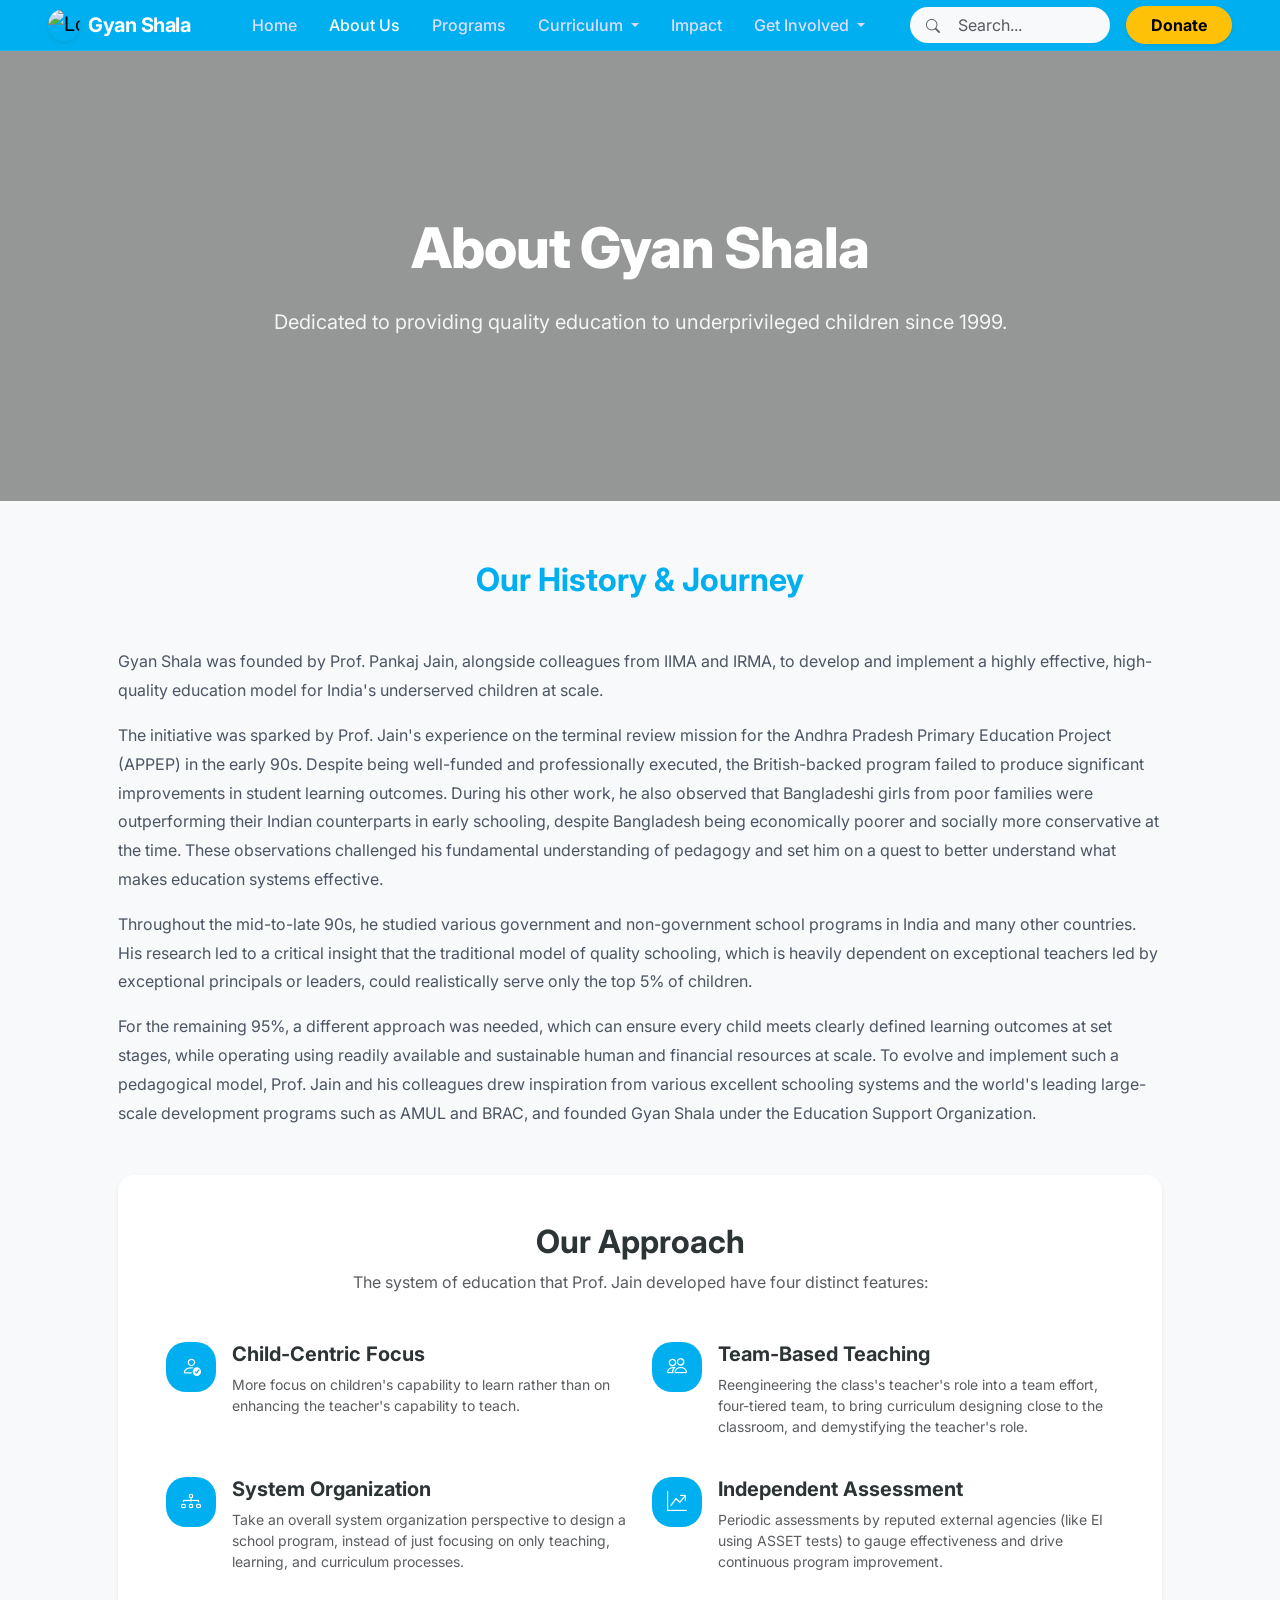
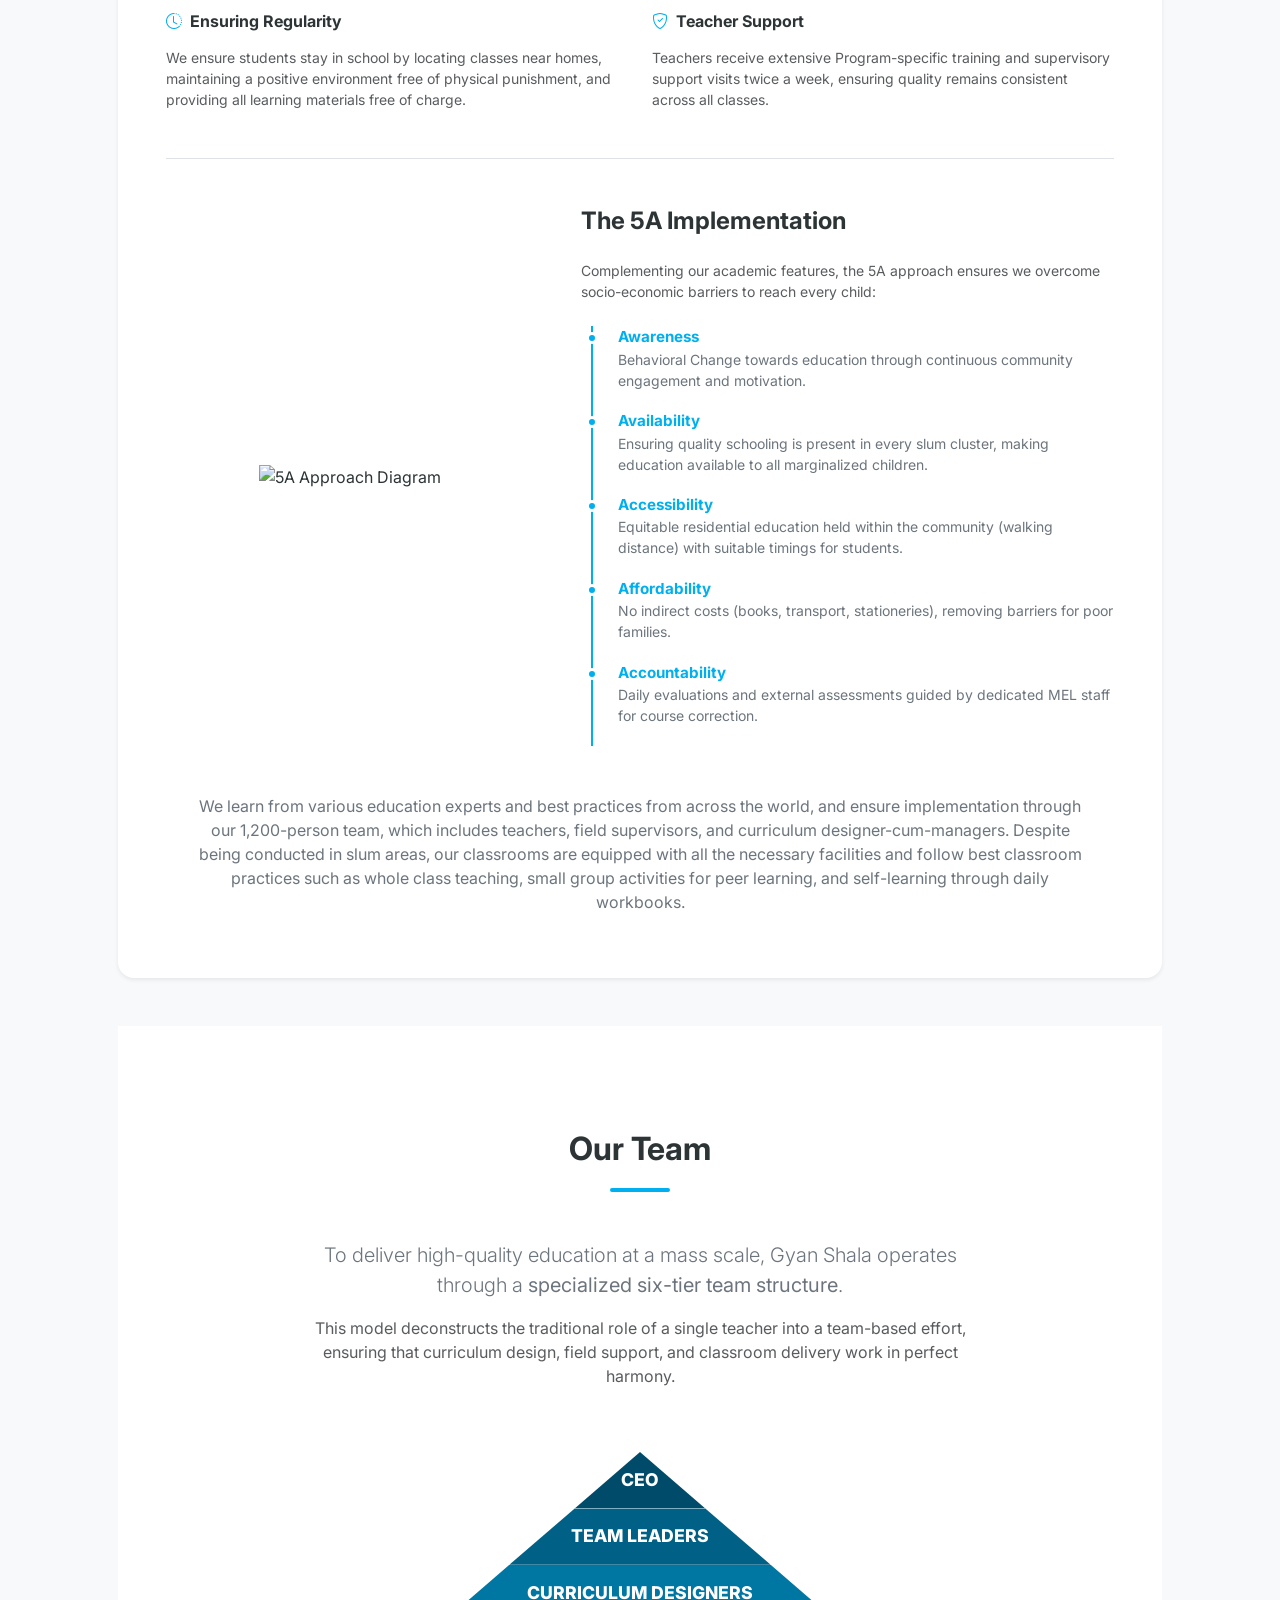
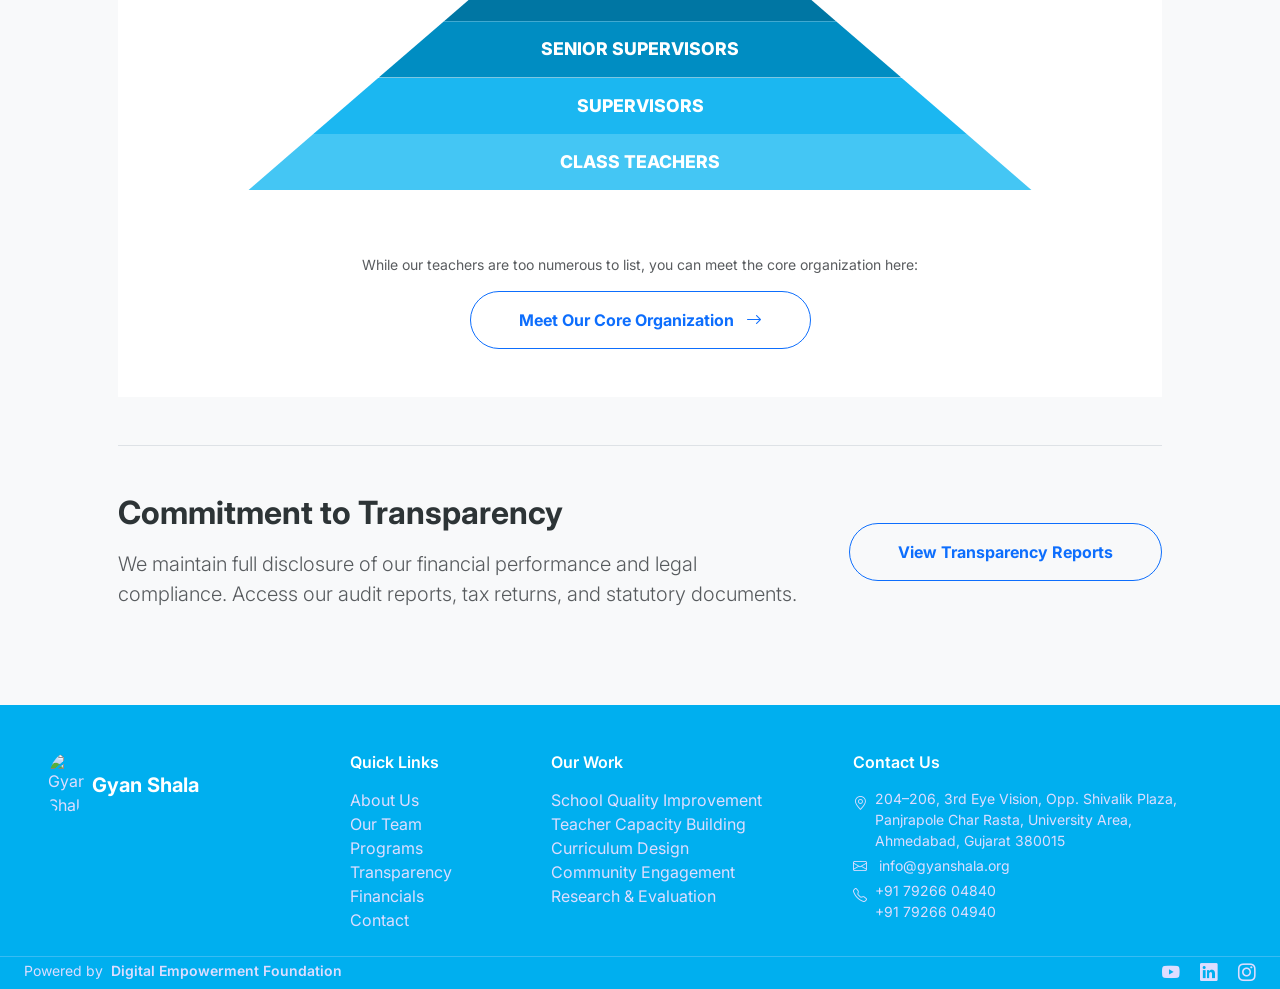
==== commit ad66e795: "Mar 20, 2026, 2:37 PM" ====
--- a/about_us.html
+++ b/about_us.html
@@ -151,40 +151,31 @@
                     <h2 class="fw-bold text-primary">Our History & Journey</h2>
                 </div>
                 <p>
-                    Gyan Shala was founded by <strong>Prof. Pankaj Jain</strong>, alongside colleagues from
-                    Indian Institute of Management, Ahmedabad (IIMA) and Institute of Rural Management, Anand
-                    (IRMA), to develop and implement a highly effective and quality education model for India's
-                    underserved children at scale.
+                    Gyan Shala was founded by Prof. Pankaj Jain, alongside colleagues from IIMA and IRMA, to develop and
+                    implement a highly effective, high-quality education model for India's underserved children at
+                    scale.
                 </p>
                 <p>
-                    The initiation was sparked by Prof. Jain's experience on the terminal review mission for the
-                    Andhra Pradesh Primary Education Project (APPEP) in the early 90s. Despite being well-funded
-                    and professionally executed, the British-backed program failed to produce significant gains
-                    in student learning outcomes. During his other work, he observed that Bangladeshi girls from
-                    poor families in Bangladesh were outperforming their Indian counterparts in early schooling,
-                    despite Bangladesh being economically poorer and socially more conservative at the time.
-                    These observations challenged his fundamental understanding of pedagogy and led him on a
-                    quest.
+                    The initiative was sparked by Prof. Jain's experience on the terminal review mission for the Andhra
+                    Pradesh Primary Education Project (APPEP) in the early 90s. Despite being well-funded and
+                    professionally executed, the British-backed program failed to produce significant improvements in
+                    student learning outcomes. During his other work, he also observed that Bangladeshi girls from poor
+                    families were outperforming their Indian counterparts in early schooling, despite Bangladesh being
+                    economically poorer and socially more conservative at the time. These observations challenged his
+                    fundamental understanding of pedagogy and set him on a quest to better understand what makes
+                    education systems effective.
                 </p>
-                <p>
-                    Throughout the mid-to-late 90s, he studied various government and non-government school
-                    programs in India and many other countries. His research led to a critical insight that the
-                    traditional model of quality schooling, which relied heavily on exceptional teachers led by
-                    exceptional principals or leaders, could only serve the top 5% of children. But for the
-                    remaining 95%, a new approach was needed to evolve that could deliver effective,
-                    high-quality education on a mass scale using readily available and sustainable human and
-                    financial resources. To bridge this gap, he wanted to evolve and implement a pedagogical
-                    model inspired by various excellent schooling systems and the world's leading large-scale
-                    development programs like AMUL and BRAC. To implement this vision, Prof. Jain and his
-                    colleagues founded Gyan Shala under the Education Support Organization.
+                <p> Throughout the mid-to-late 90s, he studied various government and non-government school programs in
+                    India and many other countries. His research led to a critical insight that the traditional model of
+                    quality schooling, which is heavily dependent on exceptional teachers led by exceptional principals
+                    or leaders, could realistically serve only the top 5% of children.
                 </p>
-                <p>
-                    They began with just 10 1st-grade classes in Ahmedabad in 1999. By 2015-16, Gyan Shala then
-                    expanded to 1,270 classes, reaching around 35,000 children across 9 cities in 4 states.
-                </p>
-                <p>
-                    Our work continues as we test the viability of our model in rural settings and partner with
-                    state governments in Gujarat and Bihar to improve government school outcomes.
+                <p>For the remaining 95%, a different approach was needed, which can ensure every child meets clearly
+                    defined learning outcomes at set stages, while operating using readily available and sustainable
+                    human and financial resources at scale. To evolve and implement such a pedagogical model, Prof. Jain
+                    and his colleagues drew inspiration from various excellent schooling systems and the world's leading
+                    large-scale development programs such as AMUL and BRAC, and founded Gyan Shala under the Education
+                    Support Organization.
                 </p>
             </section>
 
--- a/style.css
+++ b/style.css
@@ -681,6 +681,50 @@
     height: auto !important;
 }
 
+/* Transparency & Section Styles */
+.transparency-section {
+    margin-bottom: 80px;
+}
+
+.section-header {
+    margin-bottom: 40px;
+    position: relative;
+}
+
+.section-header h2 {
+    font-weight: 800;
+    color: #1e293b;
+    letter-spacing: -0.02em;
+}
+
+.section-header p {
+    color: #64748b;
+    font-size: 1.1rem;
+}
+
+.trust-badge {
+    display: inline-flex;
+    align-items: center;
+    gap: 8px;
+    background: #dcfce7;
+    color: #166534;
+    padding: 6px 14px;
+    border-radius: 100px;
+    font-size: 0.75rem;
+    font-weight: 700;
+    text-transform: uppercase;
+    letter-spacing: 0.05em;
+    margin-bottom: 16px;
+}
+
+.stat-banner {
+    background: white;
+    padding: 40px;
+    border-radius: 20px;
+    border: 1px solid #e2e8f0;
+    margin-bottom: 40px;
+}
+
 /* Scroll offset for sticky header - applies to all sections with IDs */
 /* --- 17. Standardized Page Hero (Mirroring Home Page Aesthetics) --- */
 .page-hero,
@@ -1023,37 +1067,54 @@
     border: 1px solid #e2e8f0;
     display: flex;
     align-items: center;
+    overflow-x: auto;
+    -webkit-overflow-scrolling: touch;
+    scrollbar-width: none;
+    -ms-overflow-style: none;
+    cursor: grab;
+}
+
+.tabs-nav-container:active {
+    cursor: grabbing;
+}
+
+.tabs-nav-container::-webkit-scrollbar {
+    display: none;
 }
 
 .custom-pill-tabs {
     border: none !important;
     flex-wrap: nowrap !important;
     gap: 5px;
+    margin: 0;
+}
+
+.custom-pill-tabs .nav-item {
+    flex: 0 0 auto;
 }
 
 .custom-pill-tabs .nav-link {
     border-radius: 100px !important;
-    border: none !important;
+    border: 1.3px solid transparent !important;
     padding: 10px 25px;
     color: rgba(0, 175, 239, 0.7) !important;
     font-weight: 700;
     background: transparent !important;
-    transition: all 0.3s cubic-bezier(0.4, 0, 0.2, 1);
+    transition: all 0.4s ease;
     white-space: nowrap;
     font-size: 0.9rem;
 }
 
 .custom-pill-tabs .nav-link:hover {
     color: var(--primary-color) !important;
-    background: rgba(255, 255, 255, 0.37) !important;
-    box-shadow: 0 0 6.7px rgba(0, 0, 0, 0.13) !important;
-    /* border: 1.3px solid var(--primary-color) !important; */
+    background: rgba(255, 255, 255, 0.5) !important;
+    /* Removed box-shadow on hover for smoother transition */
 }
 
 .custom-pill-tabs .nav-link.active {
     background: white !important;
     color: var(--primary-color) !important;
-    box-shadow: 0 0 6.7px rgba(0, 0, 0, 0.13) !important;
+    box-shadow: 0 4px 10px rgba(0, 0, 0, 0.08) !important;
     border: 1.3px solid var(--primary-color) !important;
 }
 
@@ -1067,14 +1128,7 @@
         border-left: none;
         border-right: none;
         padding: 8px 15px;
-        overflow-x: auto;
-        scrollbar-width: none;
-        -ms-overflow-style: none;
         justify-content: flex-start !important;
-    }
-
-    .tabs-nav-container::-webkit-scrollbar {
-        display: none;
     }
 
     .custom-pill-tabs {
